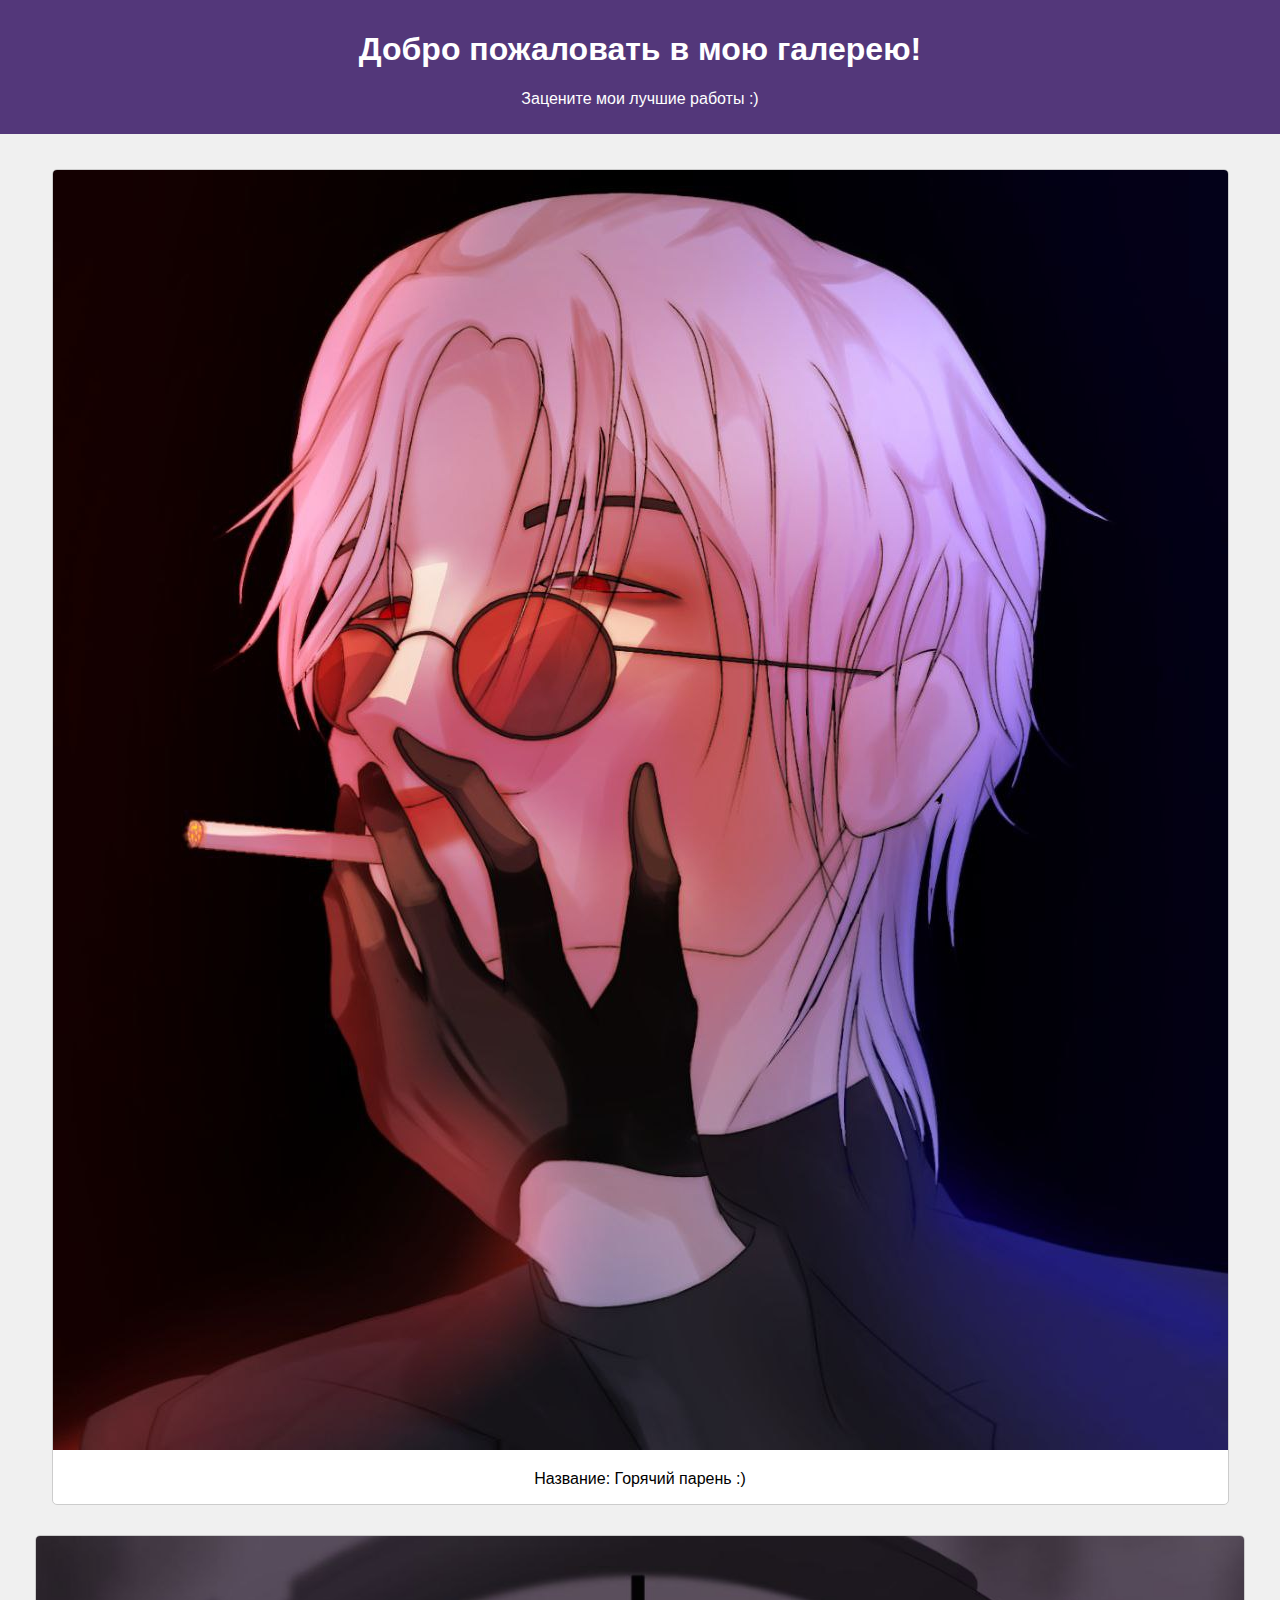
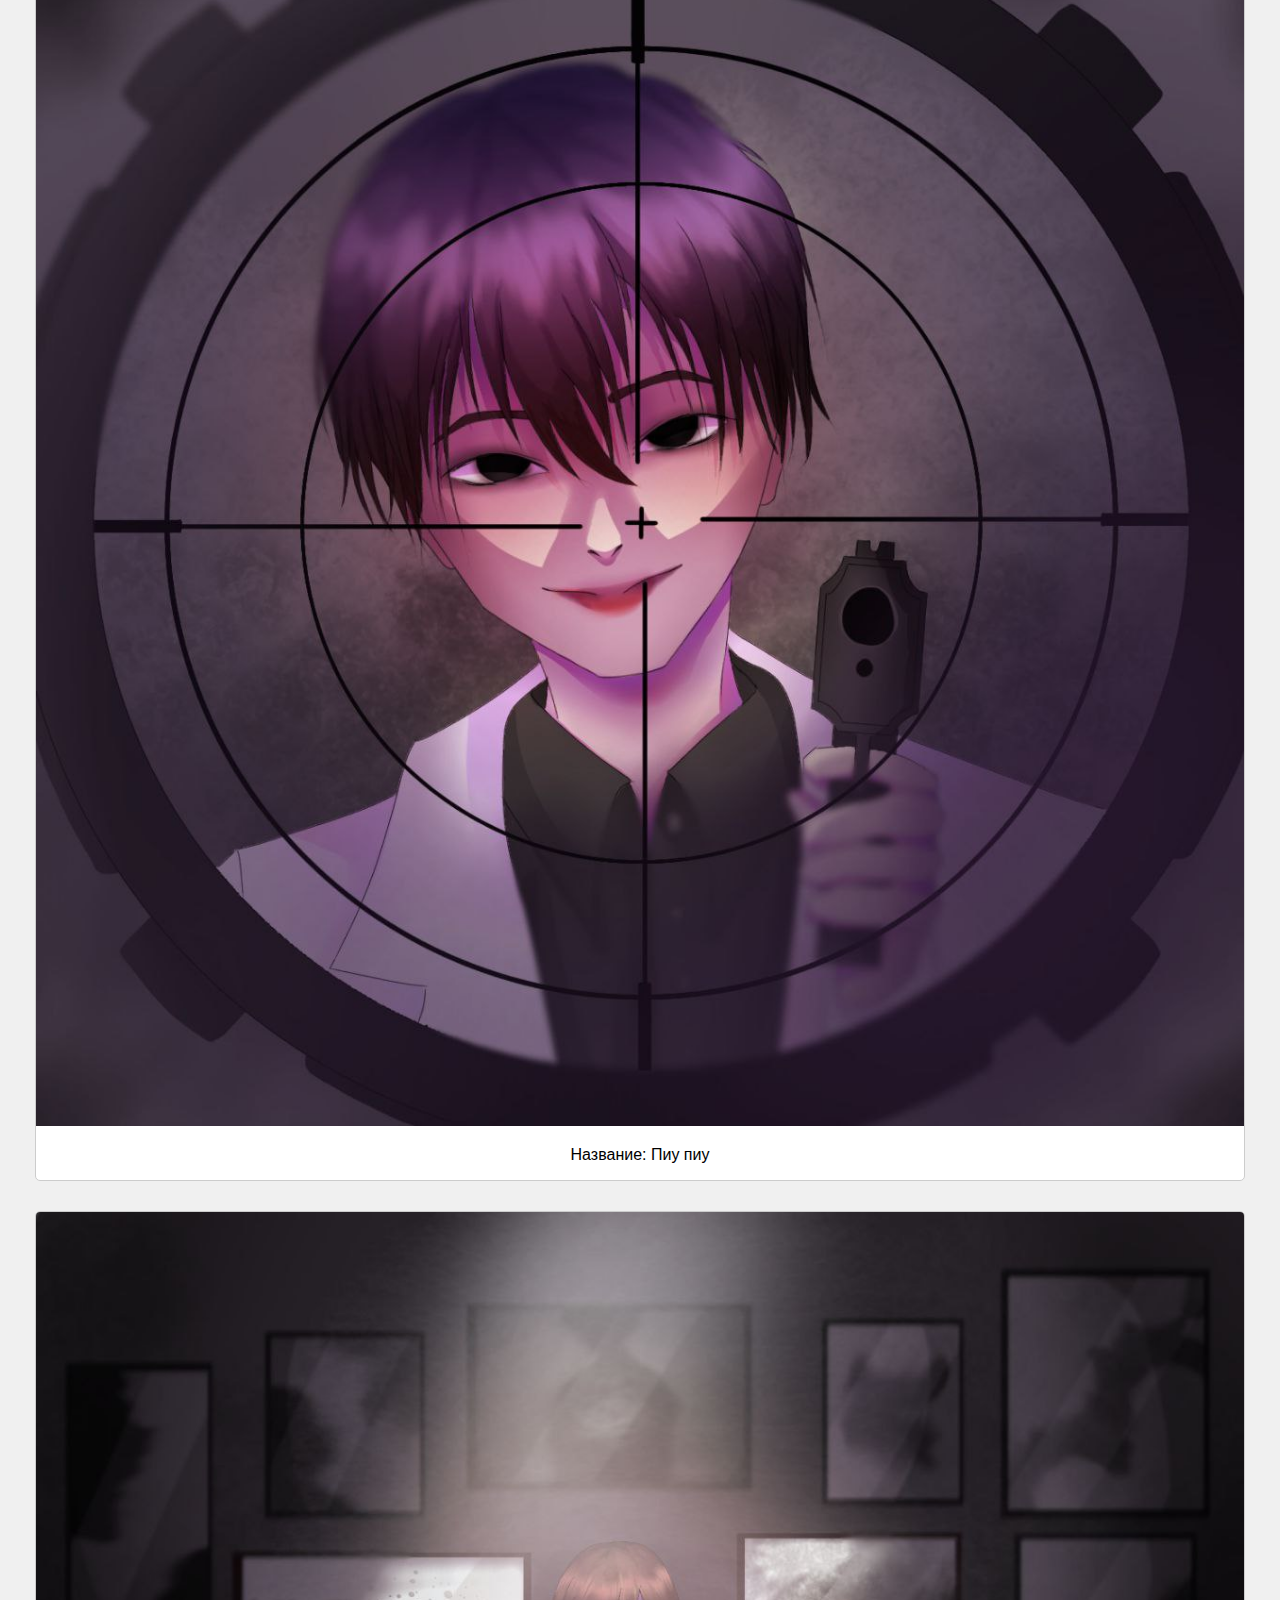
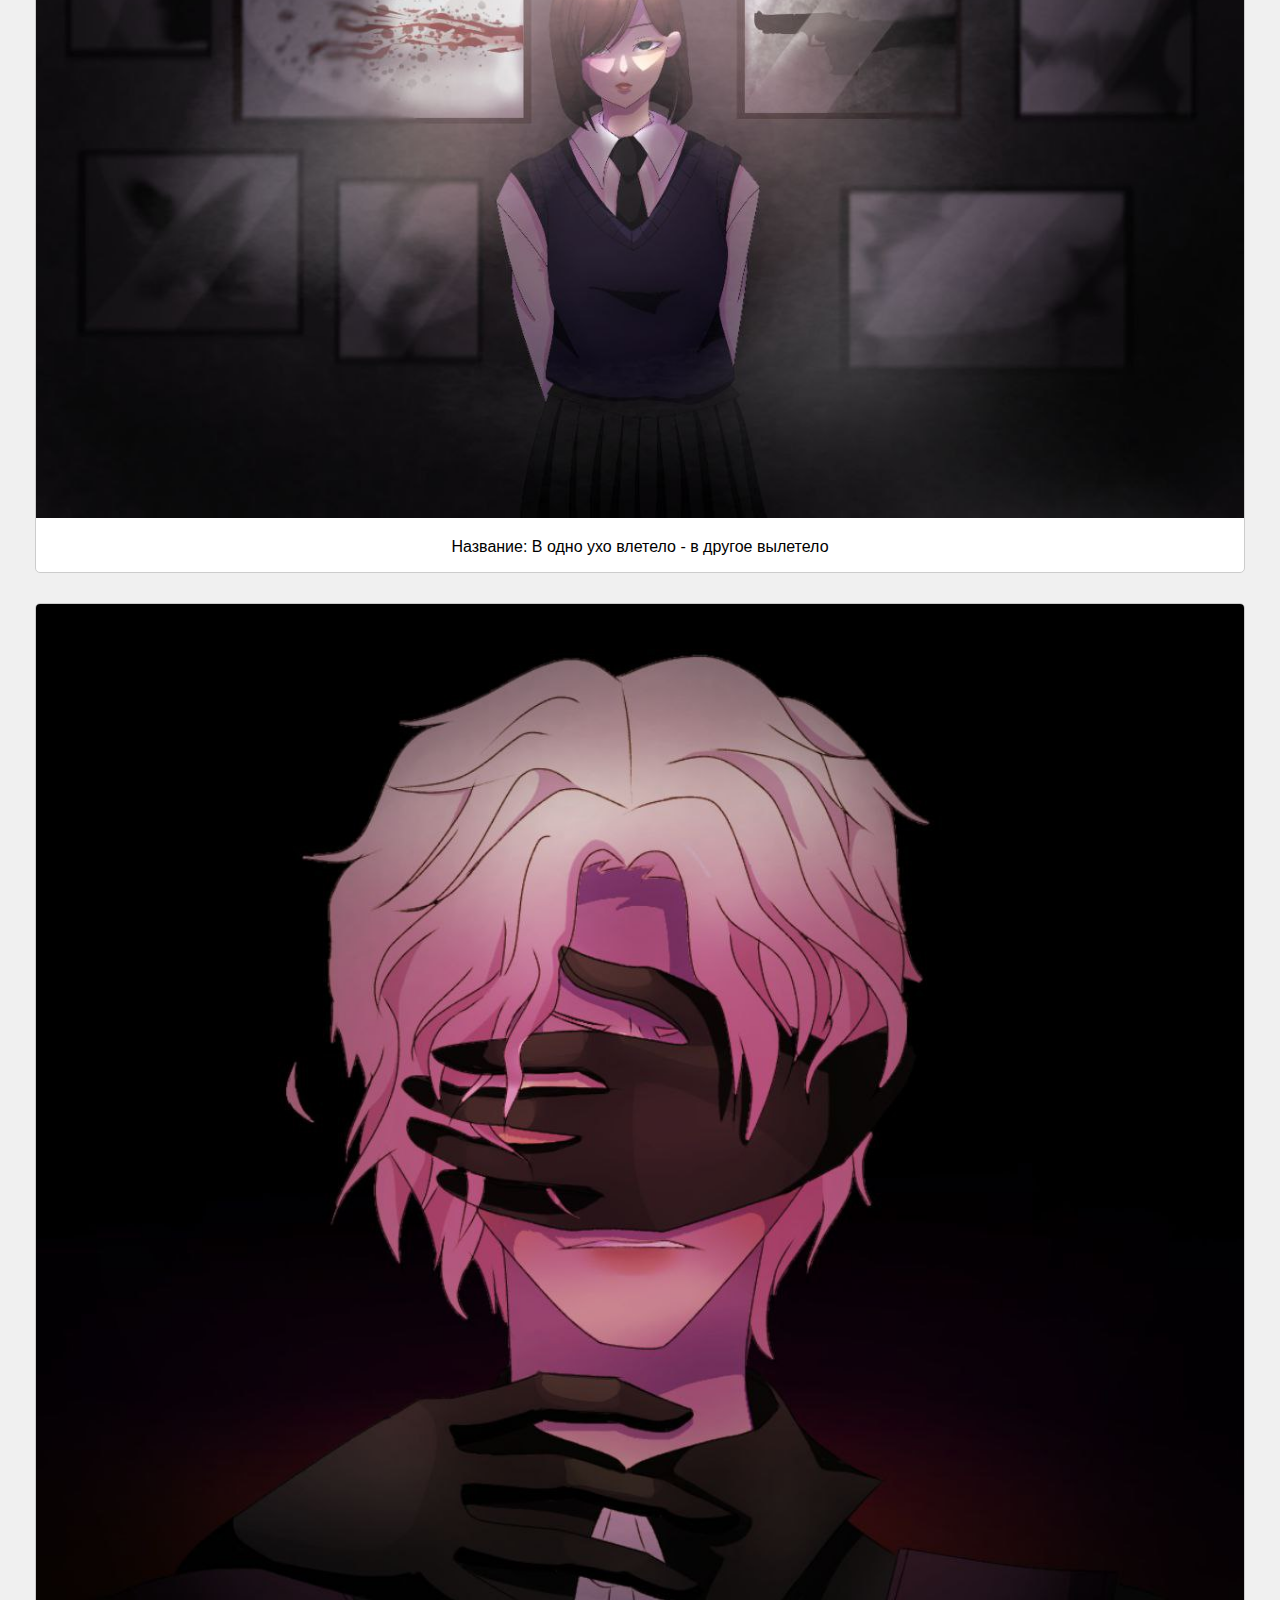
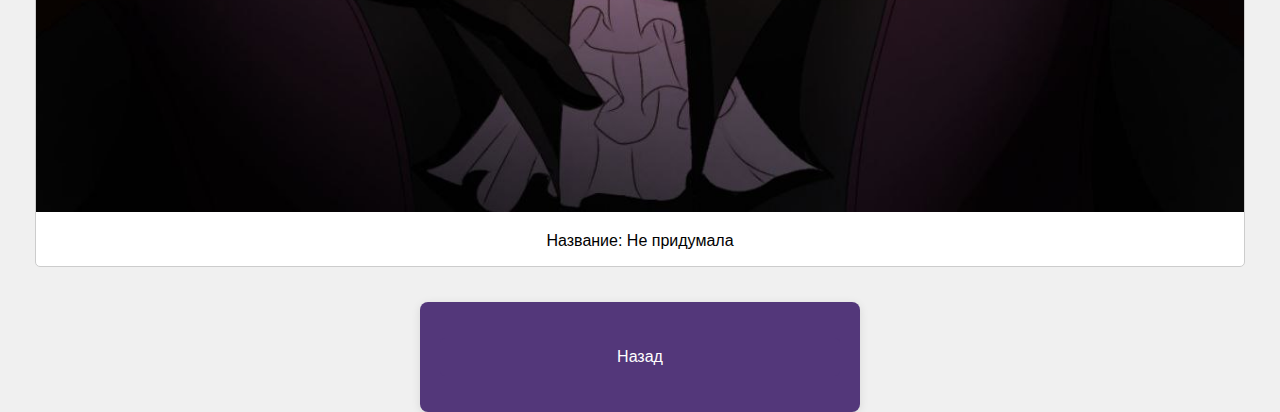
==== page1.html @ c7f2b7b2 "Update page1.html" ====
<!DOCTYPE html>
<html lang="en">
<head>
    <meta charset="UTF-8">
    <meta name="viewport" content="width=device-width, initial-scale=1.0">
    <title>Мои рисунки</title>
    <style>
        body {
            font-family: Arial, sans-serif;
            margin: 0;
            padding: 0;
            background-color: #f0f0f0;
        }
        .container {
            max-width: 400px;
            margin: auto;
            padding: 20px;
            background-color: #53377A;
            border-radius: 8px;
            box-shadow: 0 2px 10px rgba(0, 0, 0, 0.1);
        }
        header {
            background-color: #53377A;
            color: white;
            padding: 10px 0;
            text-align: center;
        }
        h1 {
            text-align: center;
            color: white;
        }
        .gallery {
            display: flex;
            flex-wrap: wrap;
            justify-content: center;
            padding: 20px;
        }
        .painting {
            text-align: center;
            margin: 15px;
            border: 1px solid #ccc;
            border-radius: 5px;
            overflow: hidden;
            background-color: white;
            transition: transform 0.2s;
        }
        .painting:hover {
            transform: scale(1.05);
        }
        .painting img {
            width: 100%;
            height: auto;
        }
        a {
            text-decoration: none;
        }
        a:hover {
            text-decoration: underline;
        }
    </style>
</head>
<body>

<header>
    <h1 style="color:white;">Добро пожаловать в мою галерею!</h1>
    <p>Зацените мои лучшие работы :)</p>
</header>

<section class="gallery">
    <div class="painting">
        <img src="1.jpg" alt="Painting 1">
        <p>Название: Горячий парень :)</p>
    </div>
    <div class="painting">
        <img src="2.jpg" alt="Painting 2">
        <p>Название: Пиу пиу</p>
    </div>
    <div class="painting">
        <img src="3.jpg" alt="Painting 3">
        <p>Название: В одно ухо влетело - в другое вылетело</p>
    </div>
    <div class="painting">
        <img src="4.jpg" alt="Painting 4">
        <p>Название: Не придумала</p>
    </div>
    <!-- Add more paintings as needed -->
</section>

    <div class="container">
        <style>

        h1 {
            text-align: center;
            color: #336699;
        }

        ul {
            list-style-type: none;
            padding: 0;
        }

        li {
            margin: 10px 0;
        }

        a {
            text-decoration: none;
            color: #ffffff;
            background-color:  #53377A;
            padding: 10px 15px;
            border-radius: 5px;
            display: block;
            text-align: center;
            transition: background-color 0.3s ease;
        }

        a:hover {
            background-color: #53377A;
        }
            </style>
        <ul>
            <li><a href="index.html">Назад</a></li>
        </ul>
    </div>

</body>
</html>
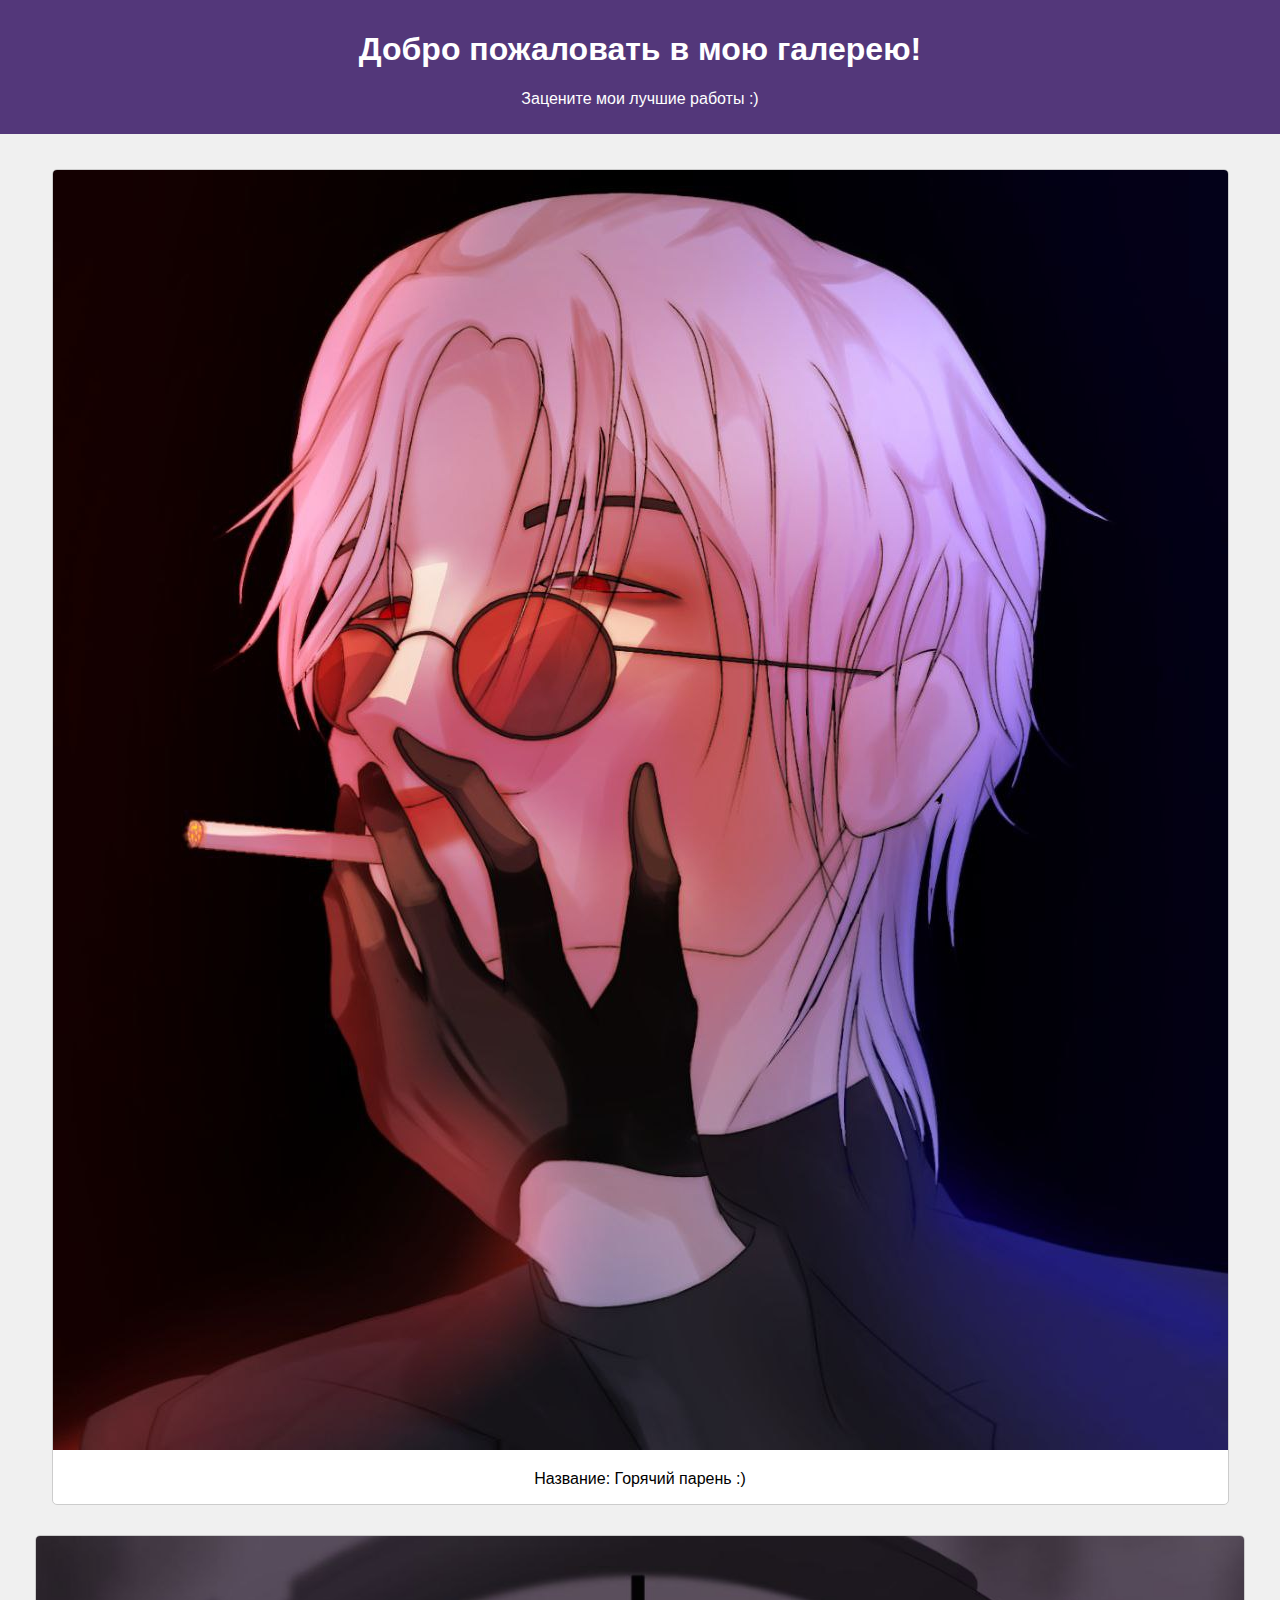
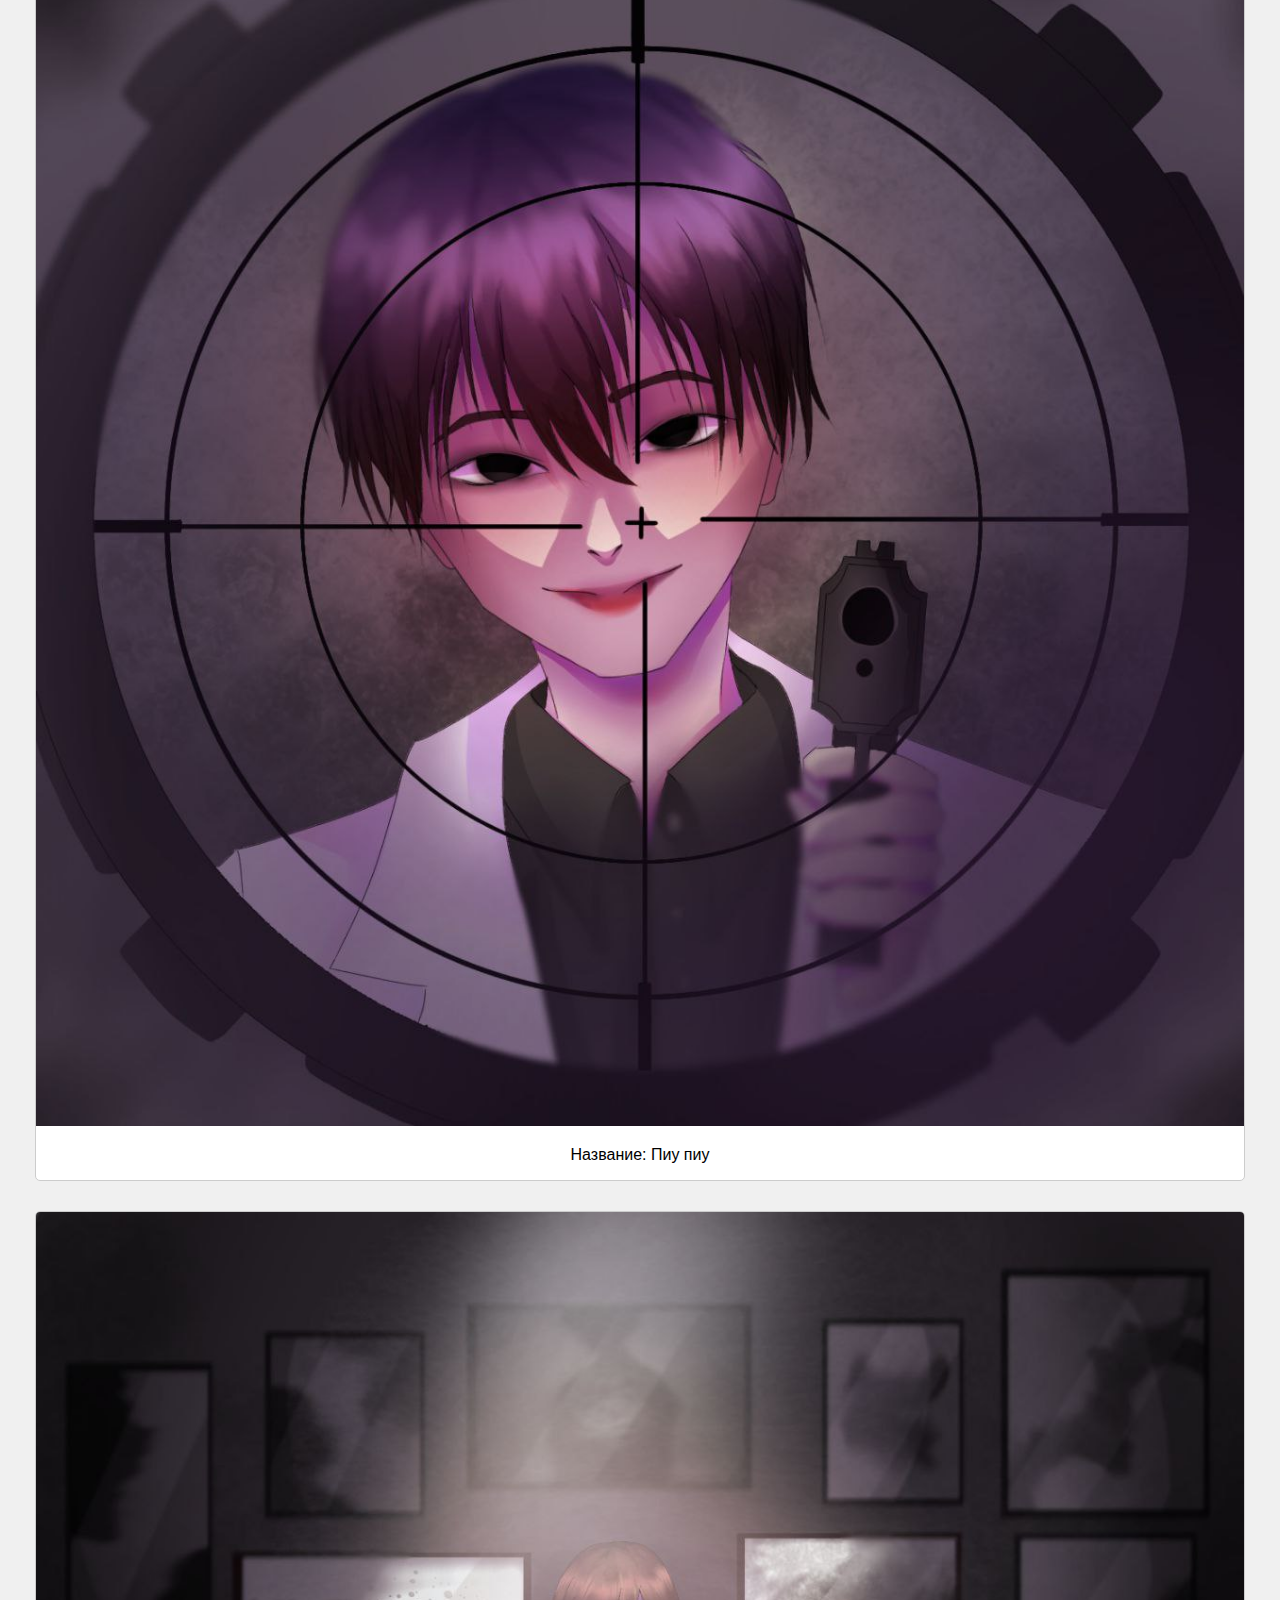
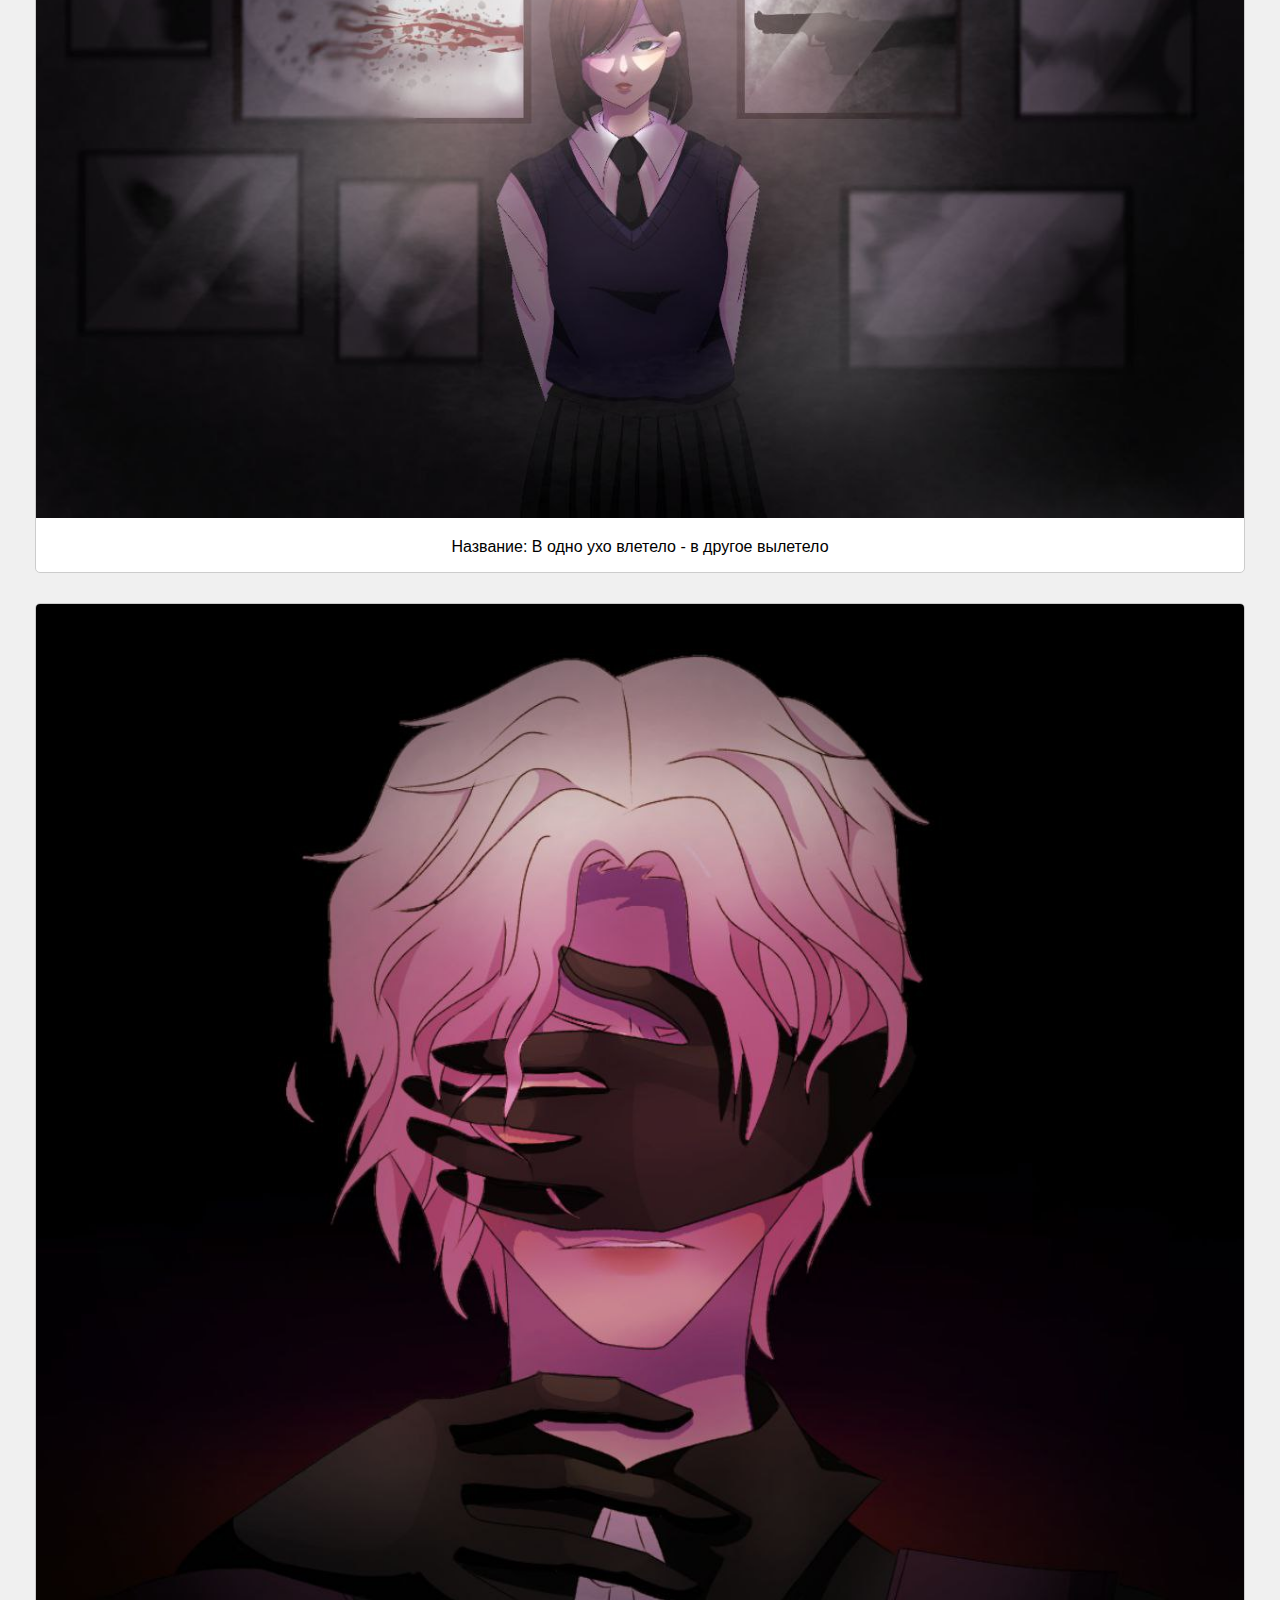
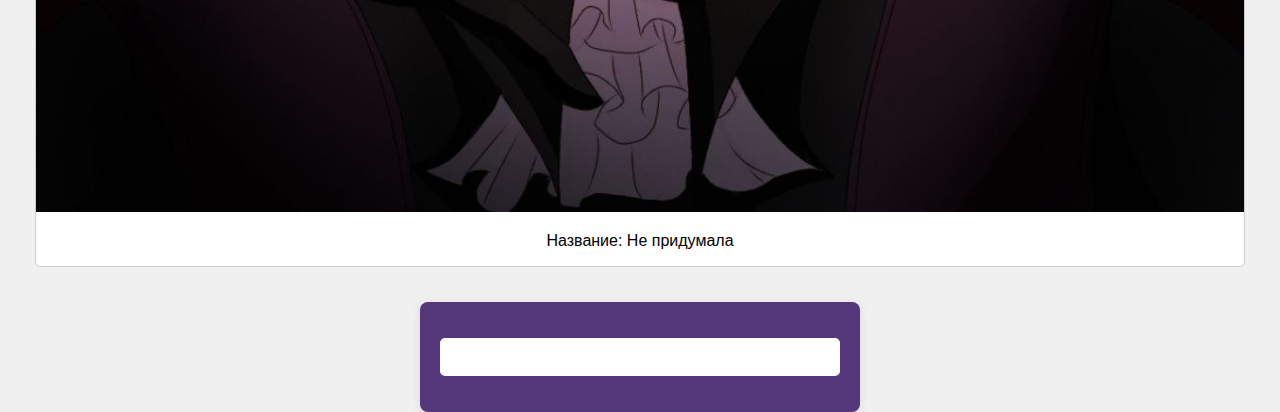
==== commit 2b3ead6e: "Update page1.html" ====
--- a/page1.html
+++ b/page1.html
@@ -89,11 +89,6 @@
     <div class="container">
         <style>
 
-        h1 {
-            text-align: center;
-            color: #336699;
-        }
-
         ul {
             list-style-type: none;
             padding: 0;
@@ -106,7 +101,7 @@
         a {
             text-decoration: none;
             color: #ffffff;
-            background-color:  #53377A;
+            background-color: #ffffff;
             padding: 10px 15px;
             border-radius: 5px;
             display: block;
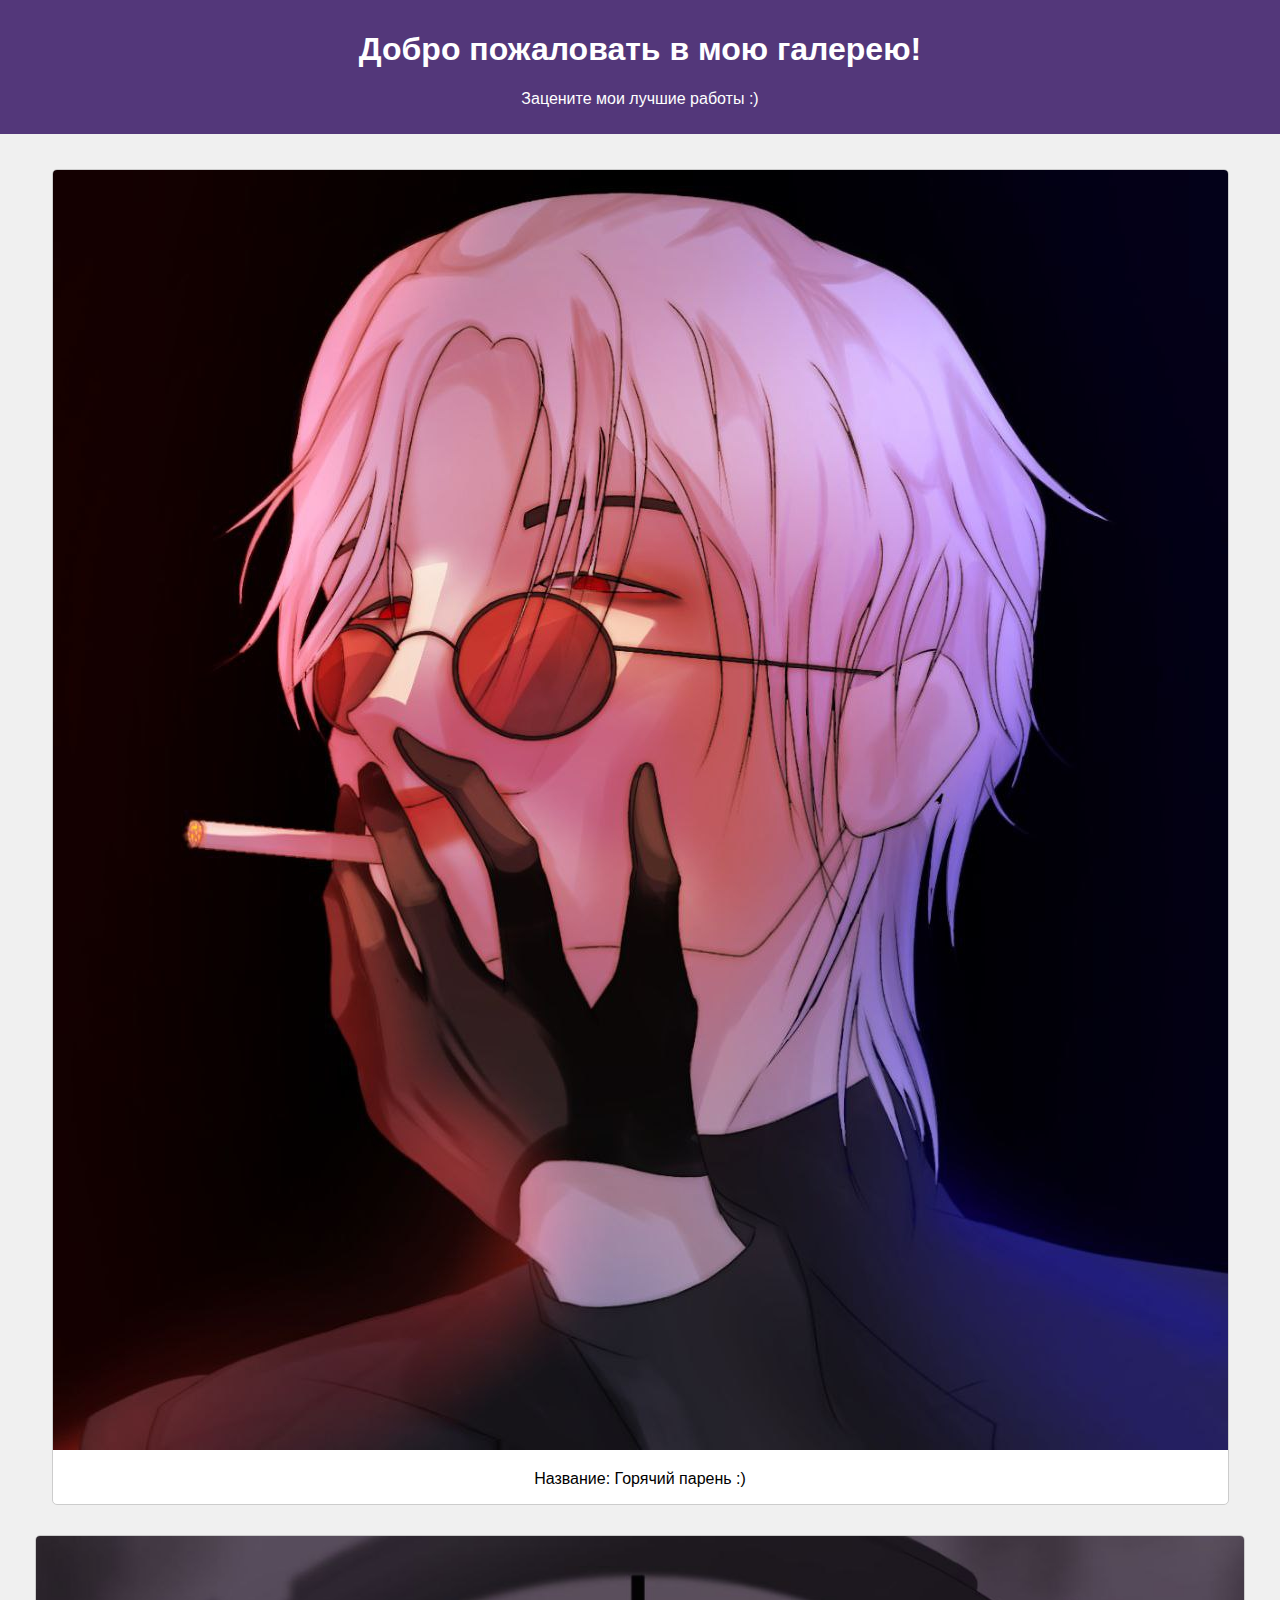
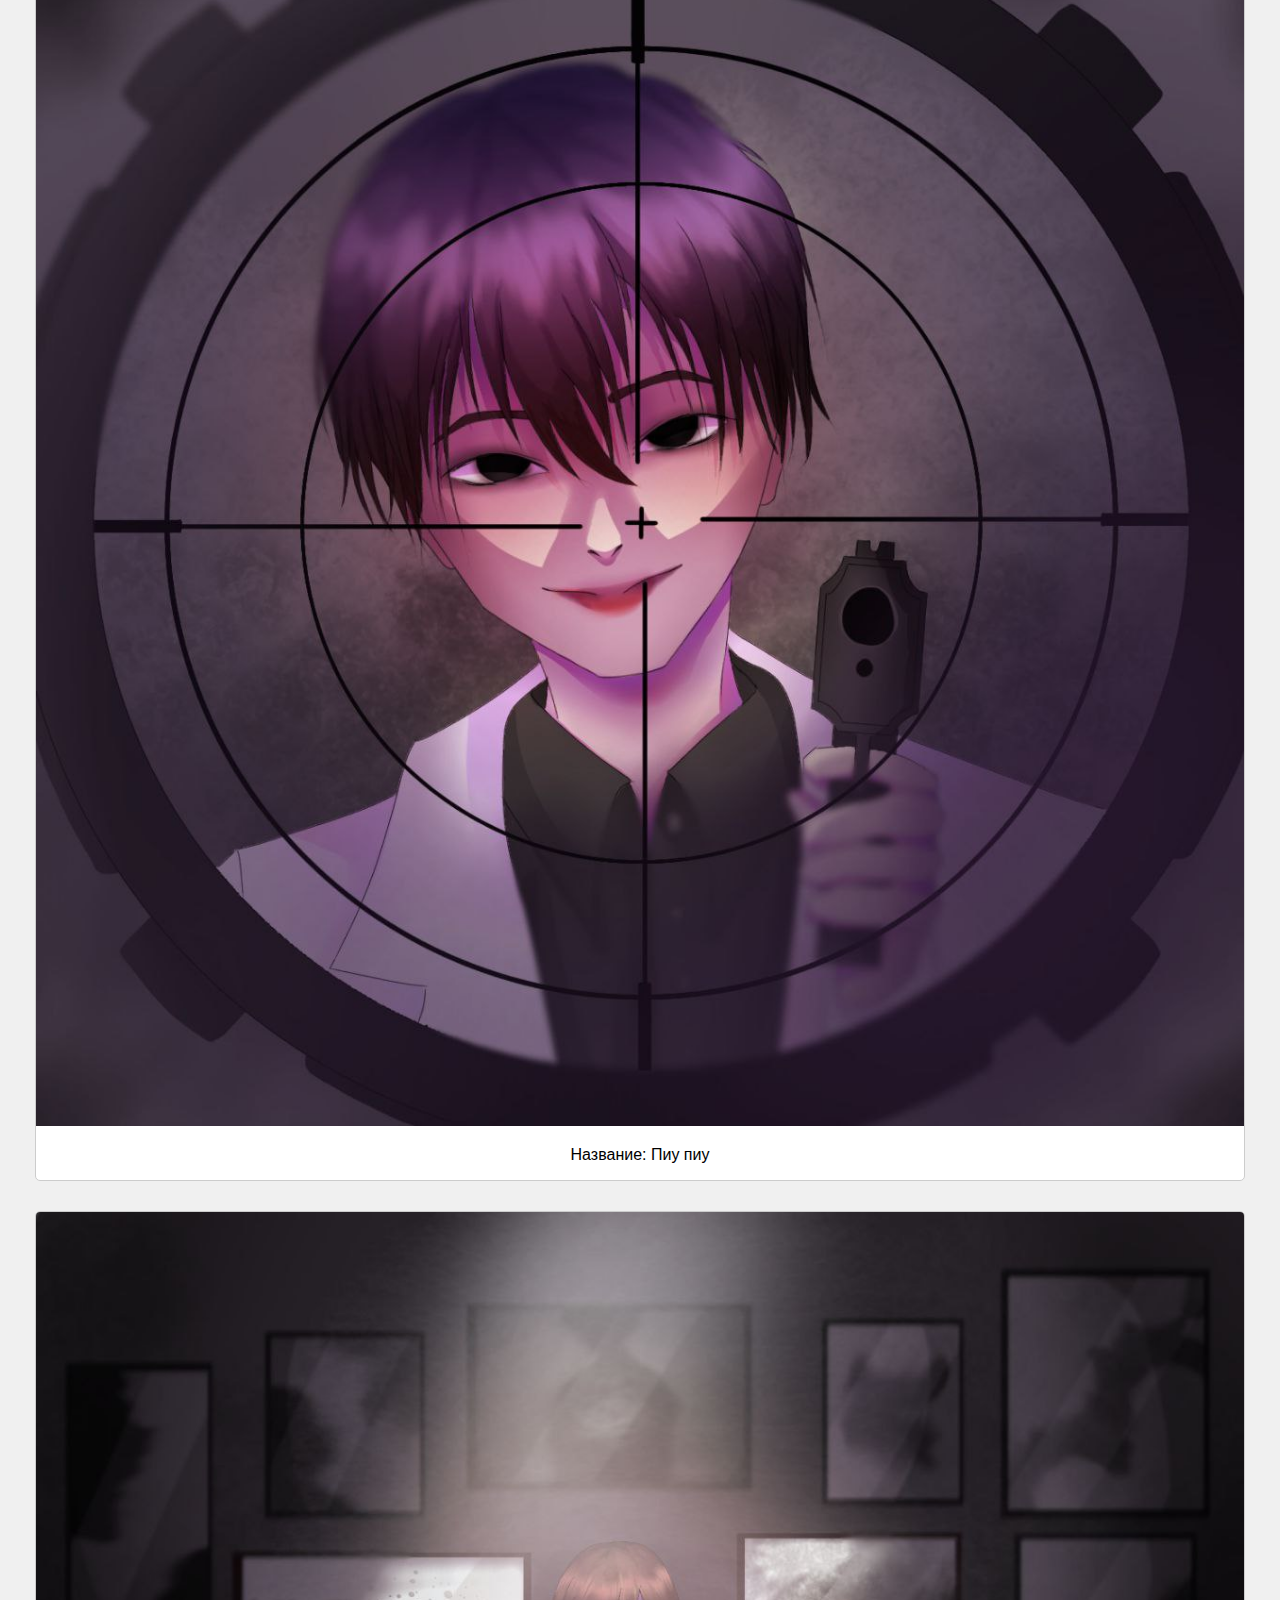
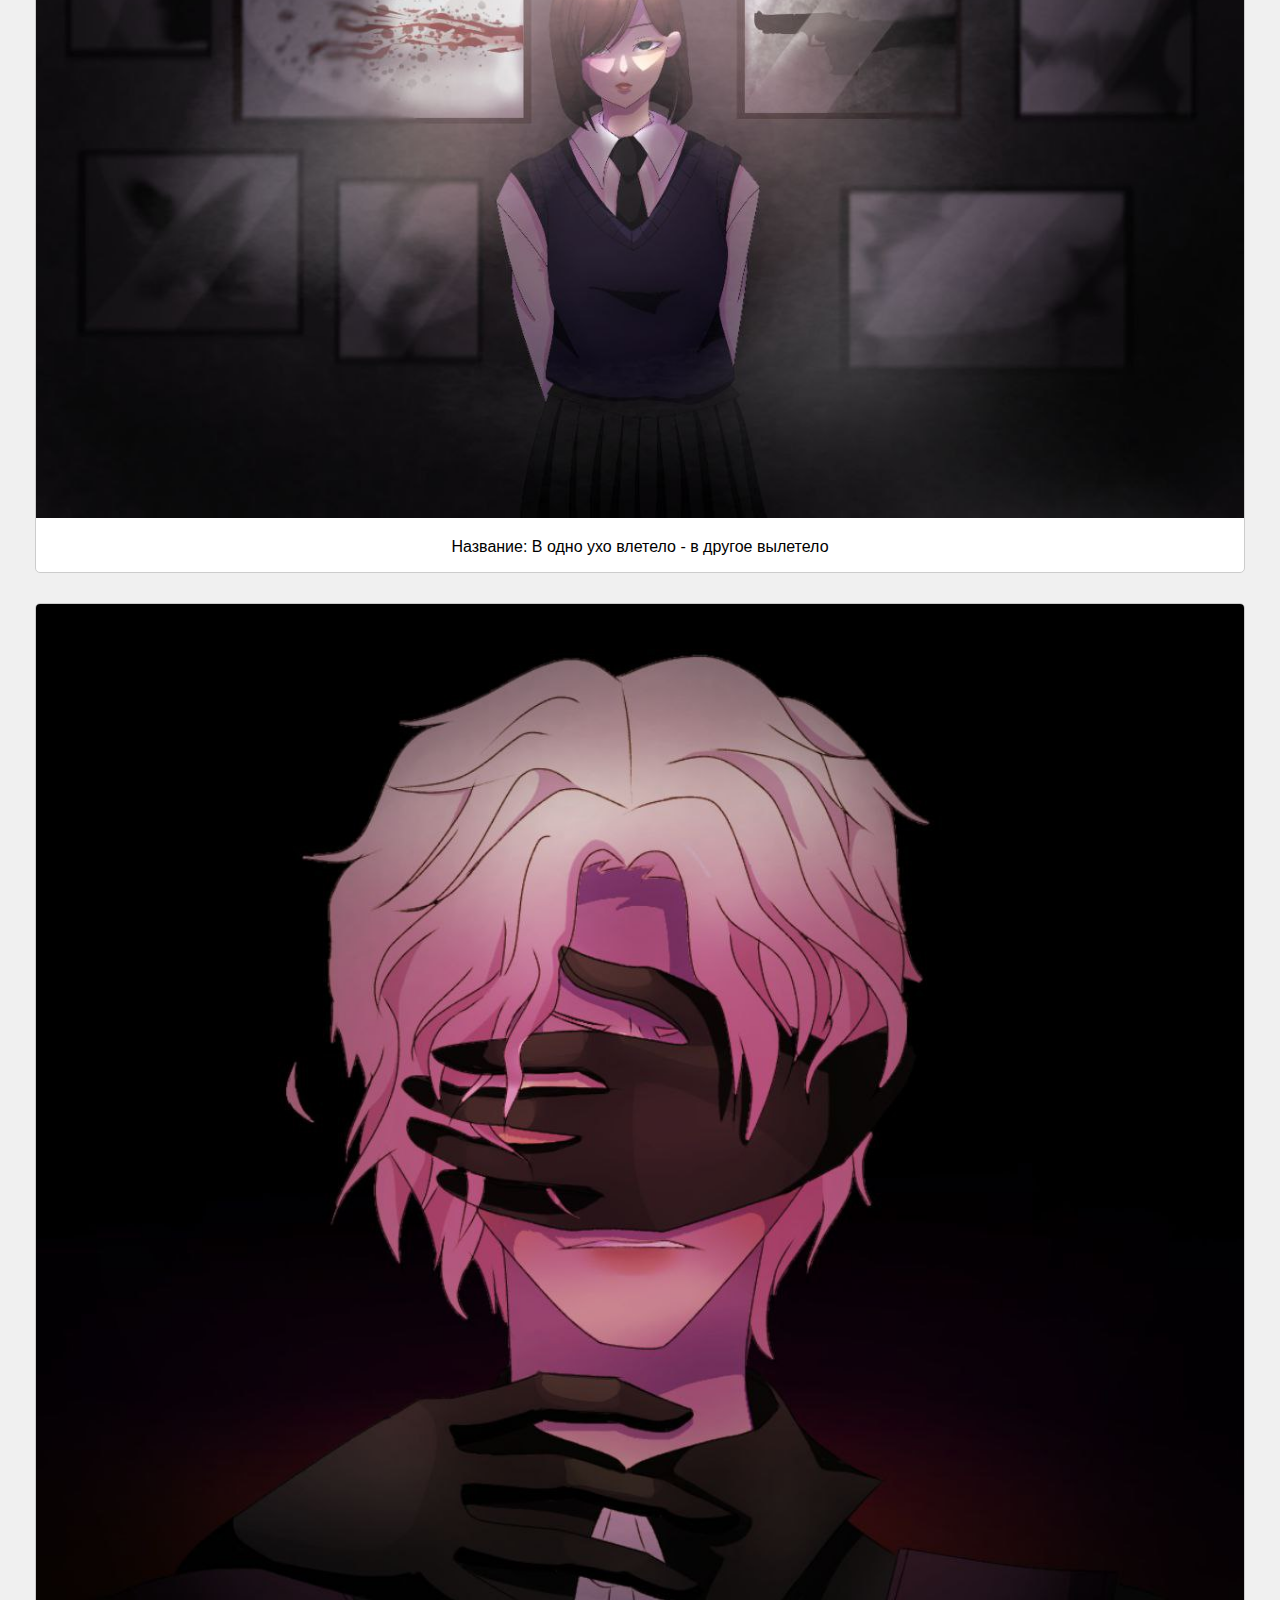
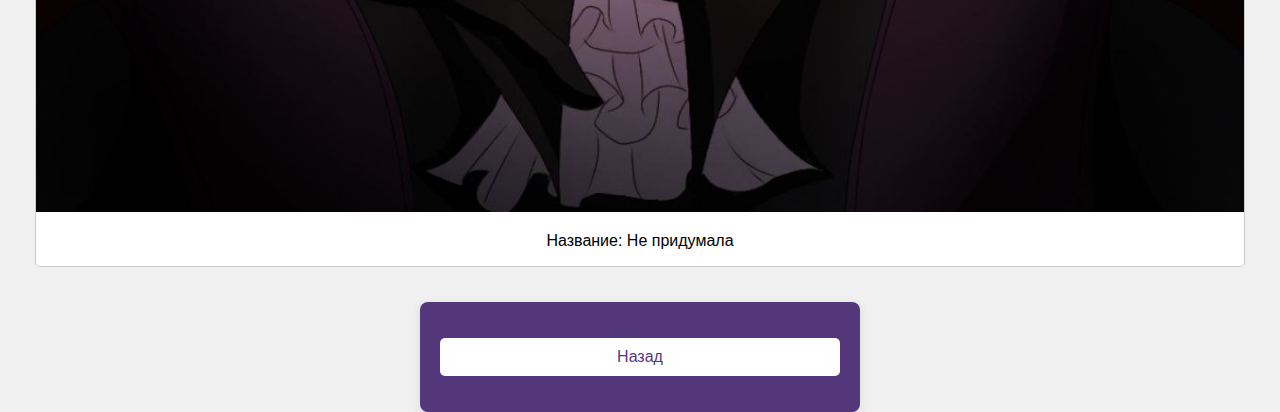
==== commit 5fd02be9: "Update page1.html" ====
--- a/page1.html
+++ b/page1.html
@@ -100,7 +100,7 @@
 
         a {
             text-decoration: none;
-            color: #ffffff;
+            color: #53377A;
             background-color: #ffffff;
             padding: 10px 15px;
             border-radius: 5px;
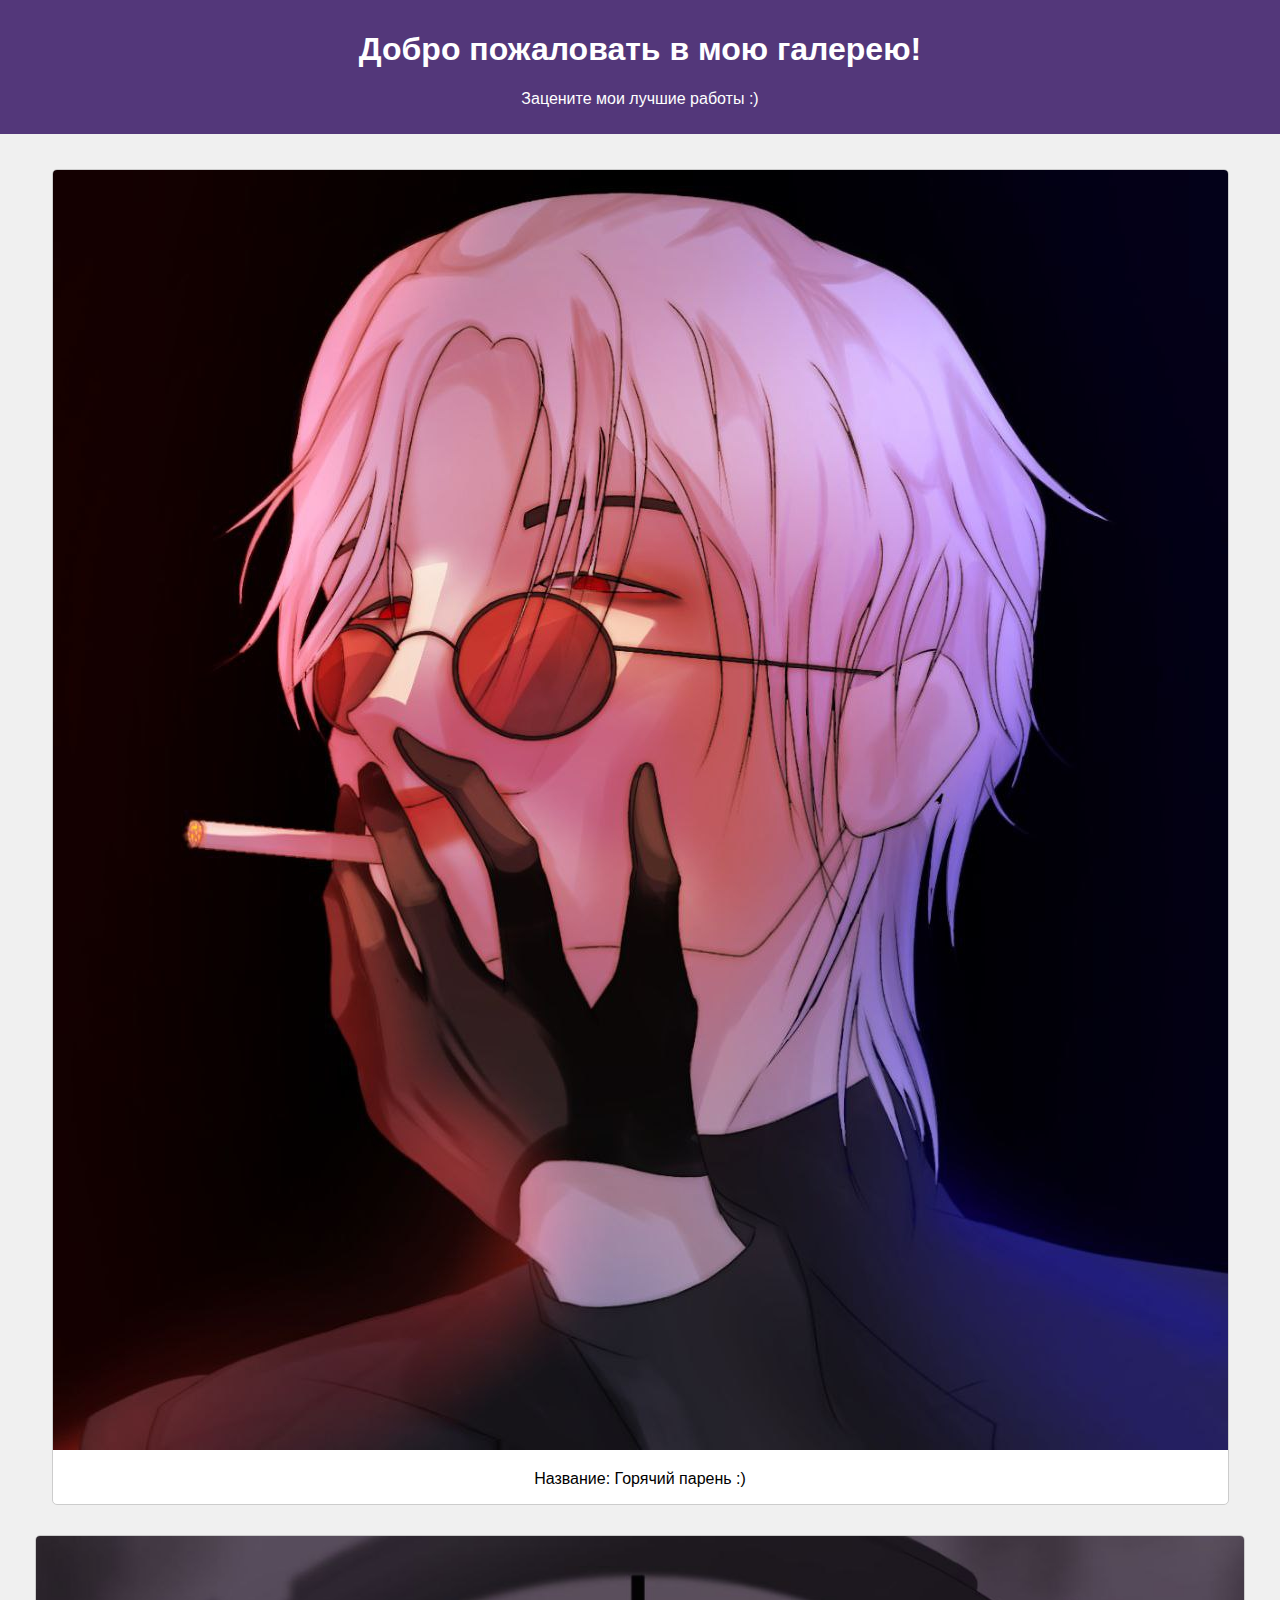
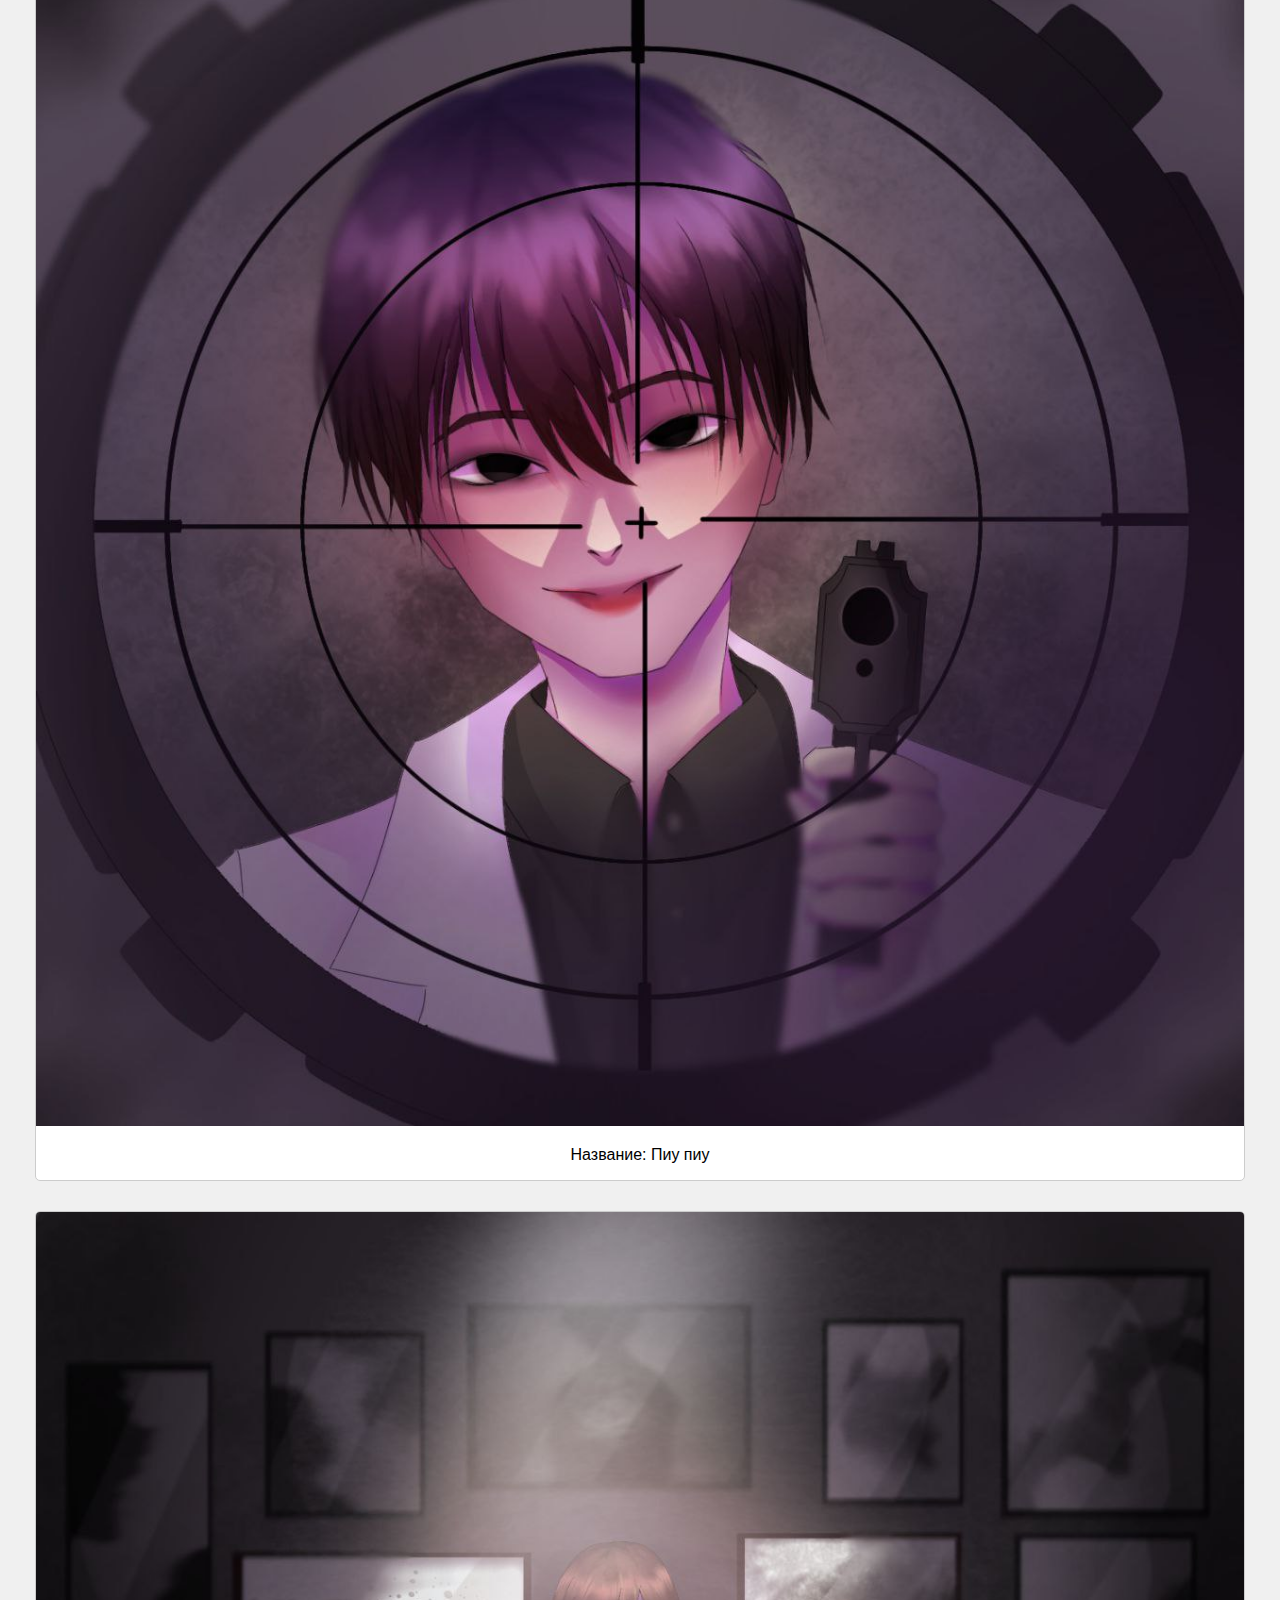
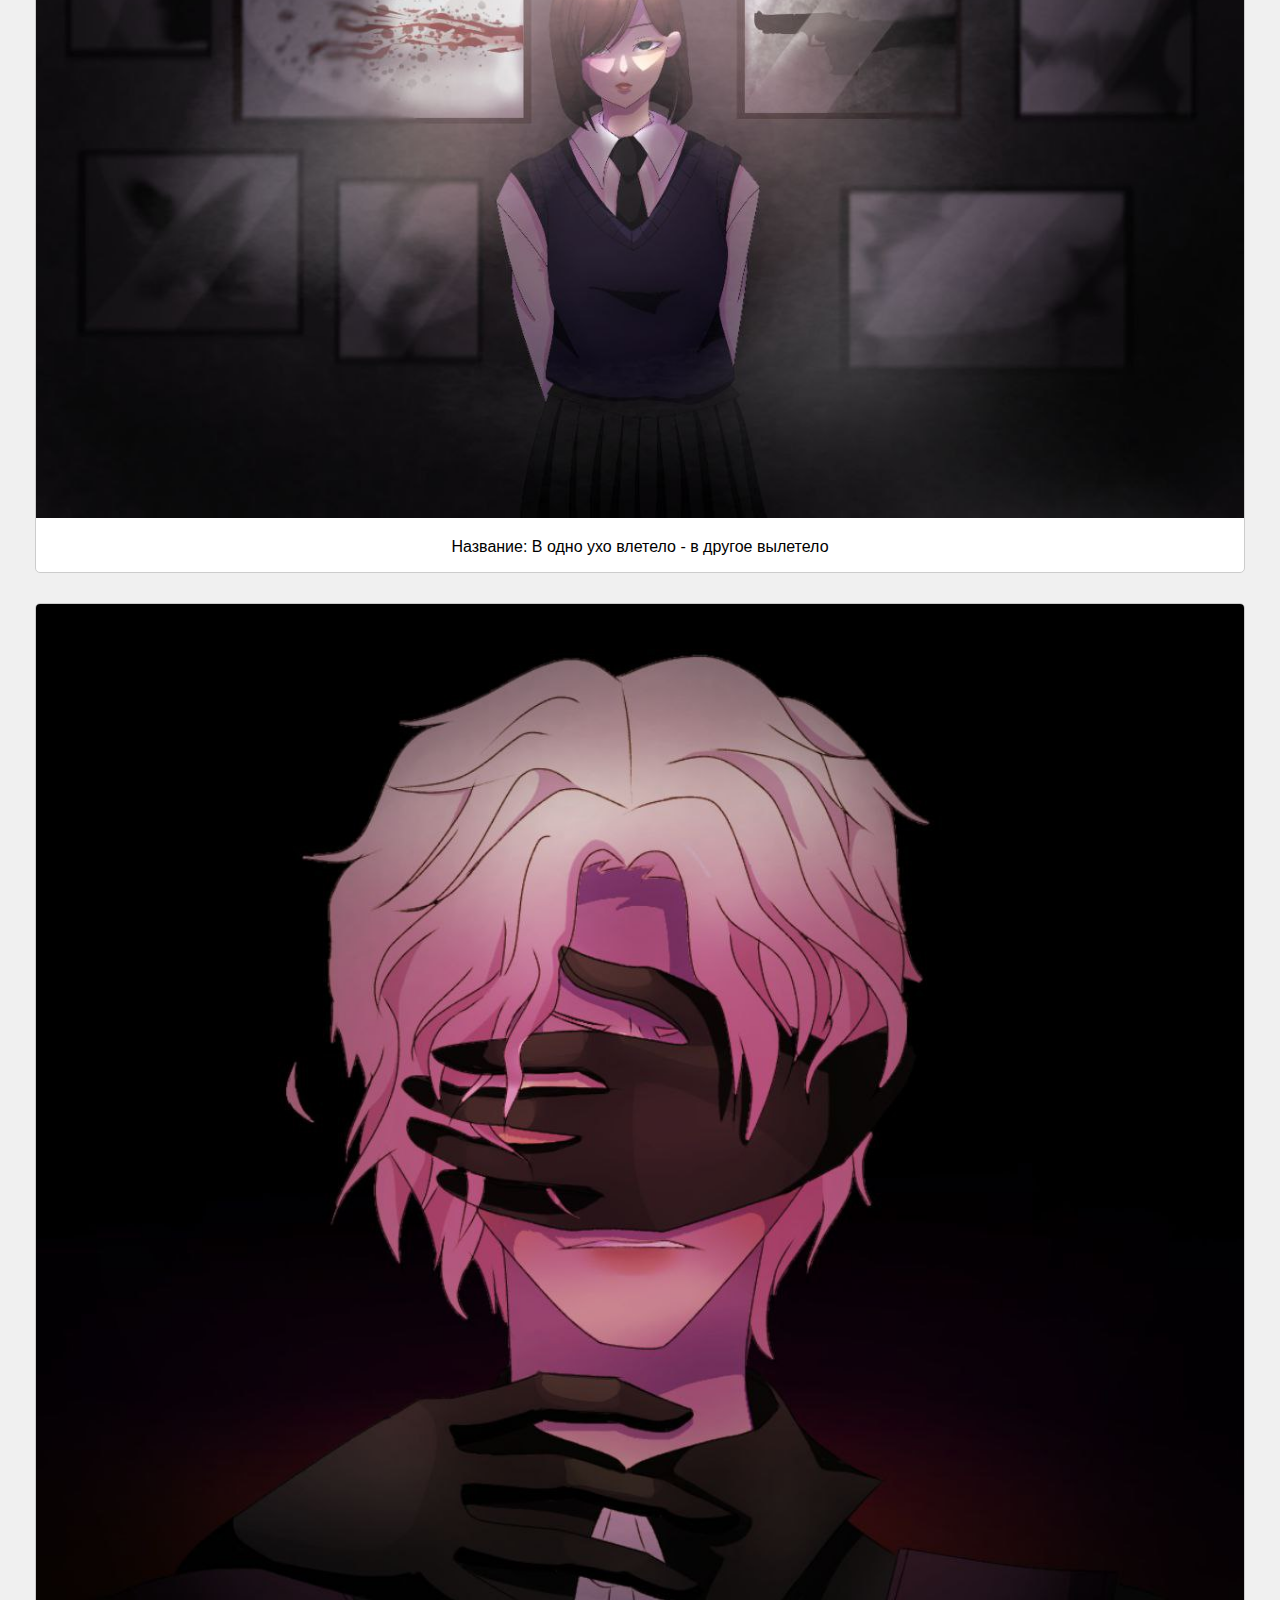
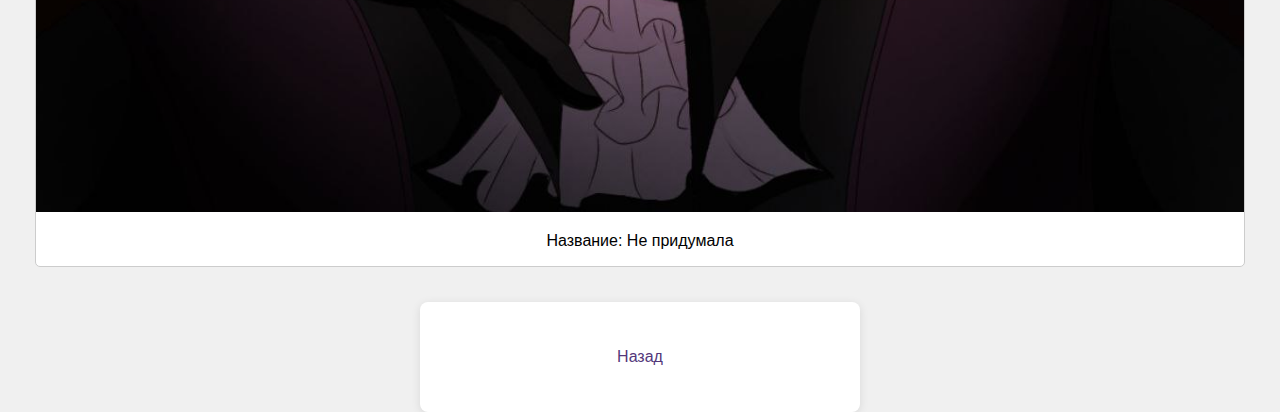
==== commit b06f5bc8: "Update page1.html" ====
--- a/page1.html
+++ b/page1.html
@@ -15,7 +15,7 @@
             max-width: 400px;
             margin: auto;
             padding: 20px;
-            background-color: #53377A;
+            background-color: #ffffff;
             border-radius: 8px;
             box-shadow: 0 2px 10px rgba(0, 0, 0, 0.1);
         }
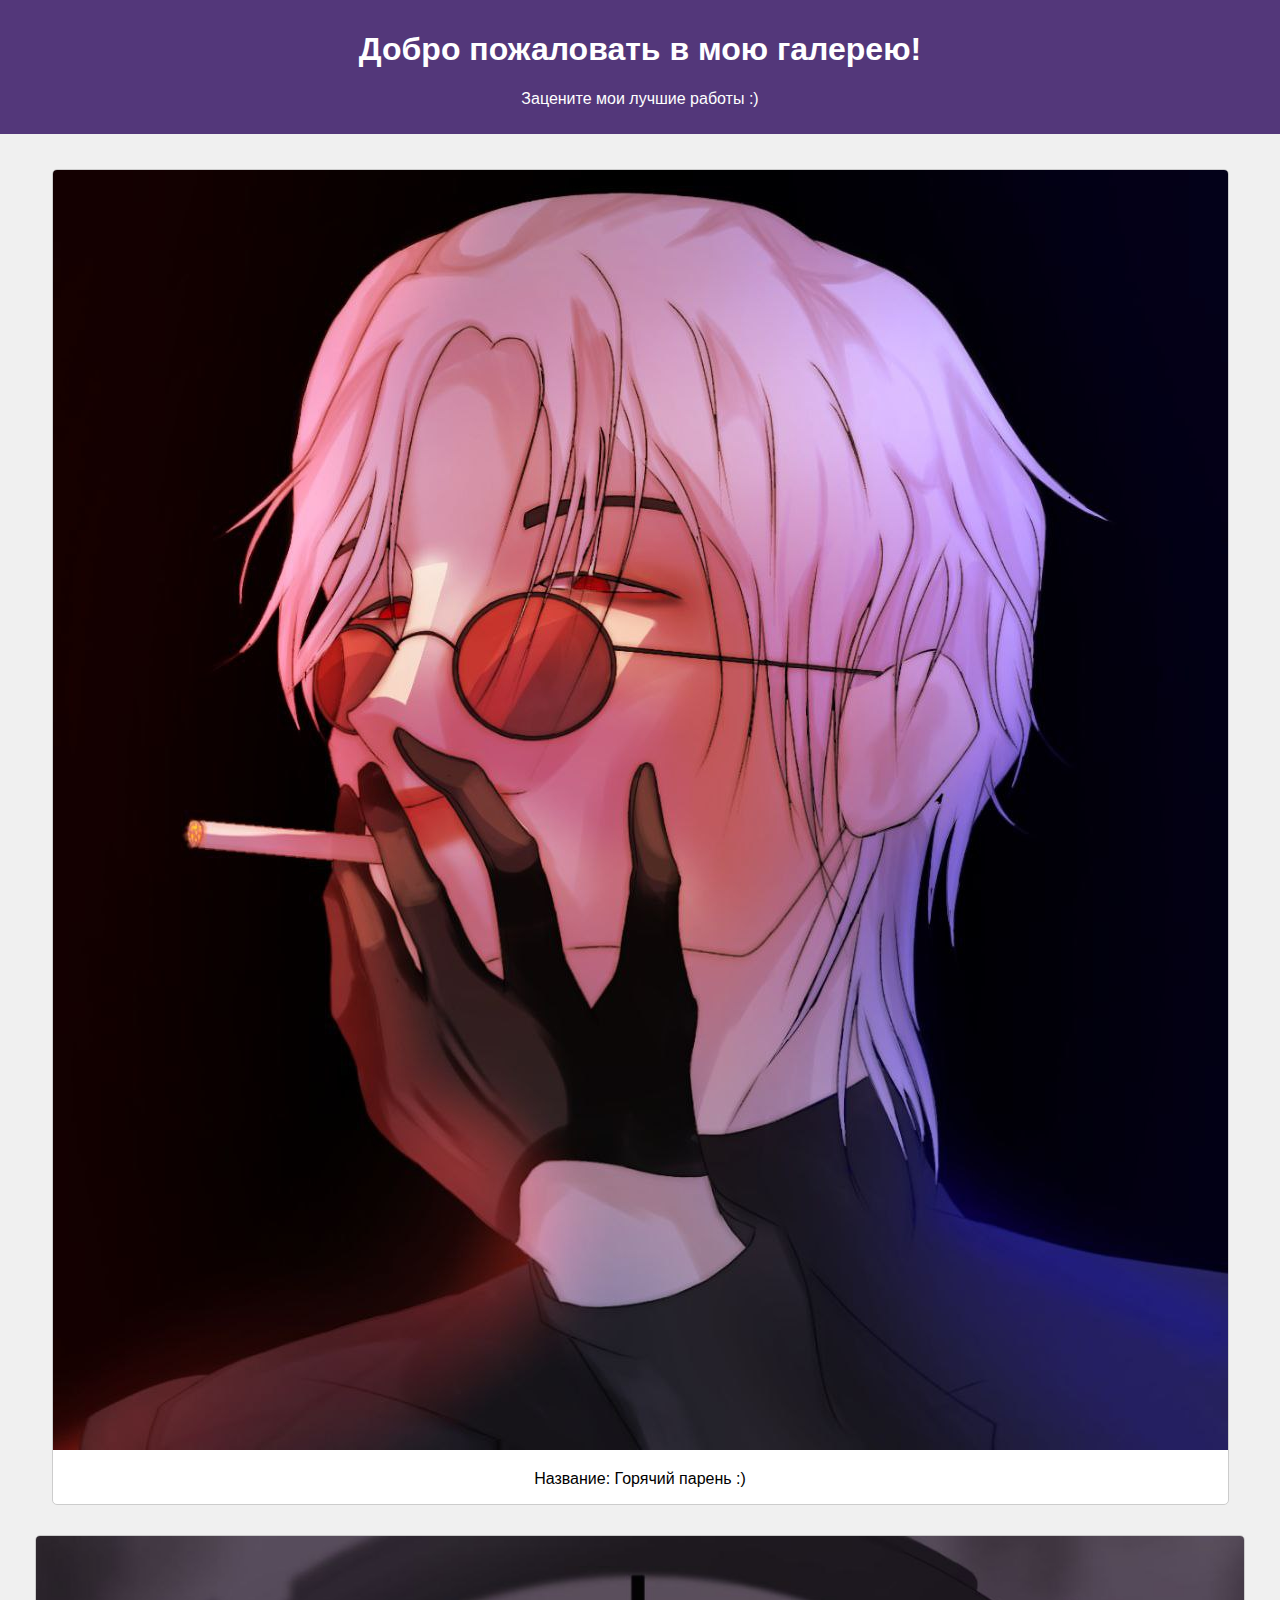
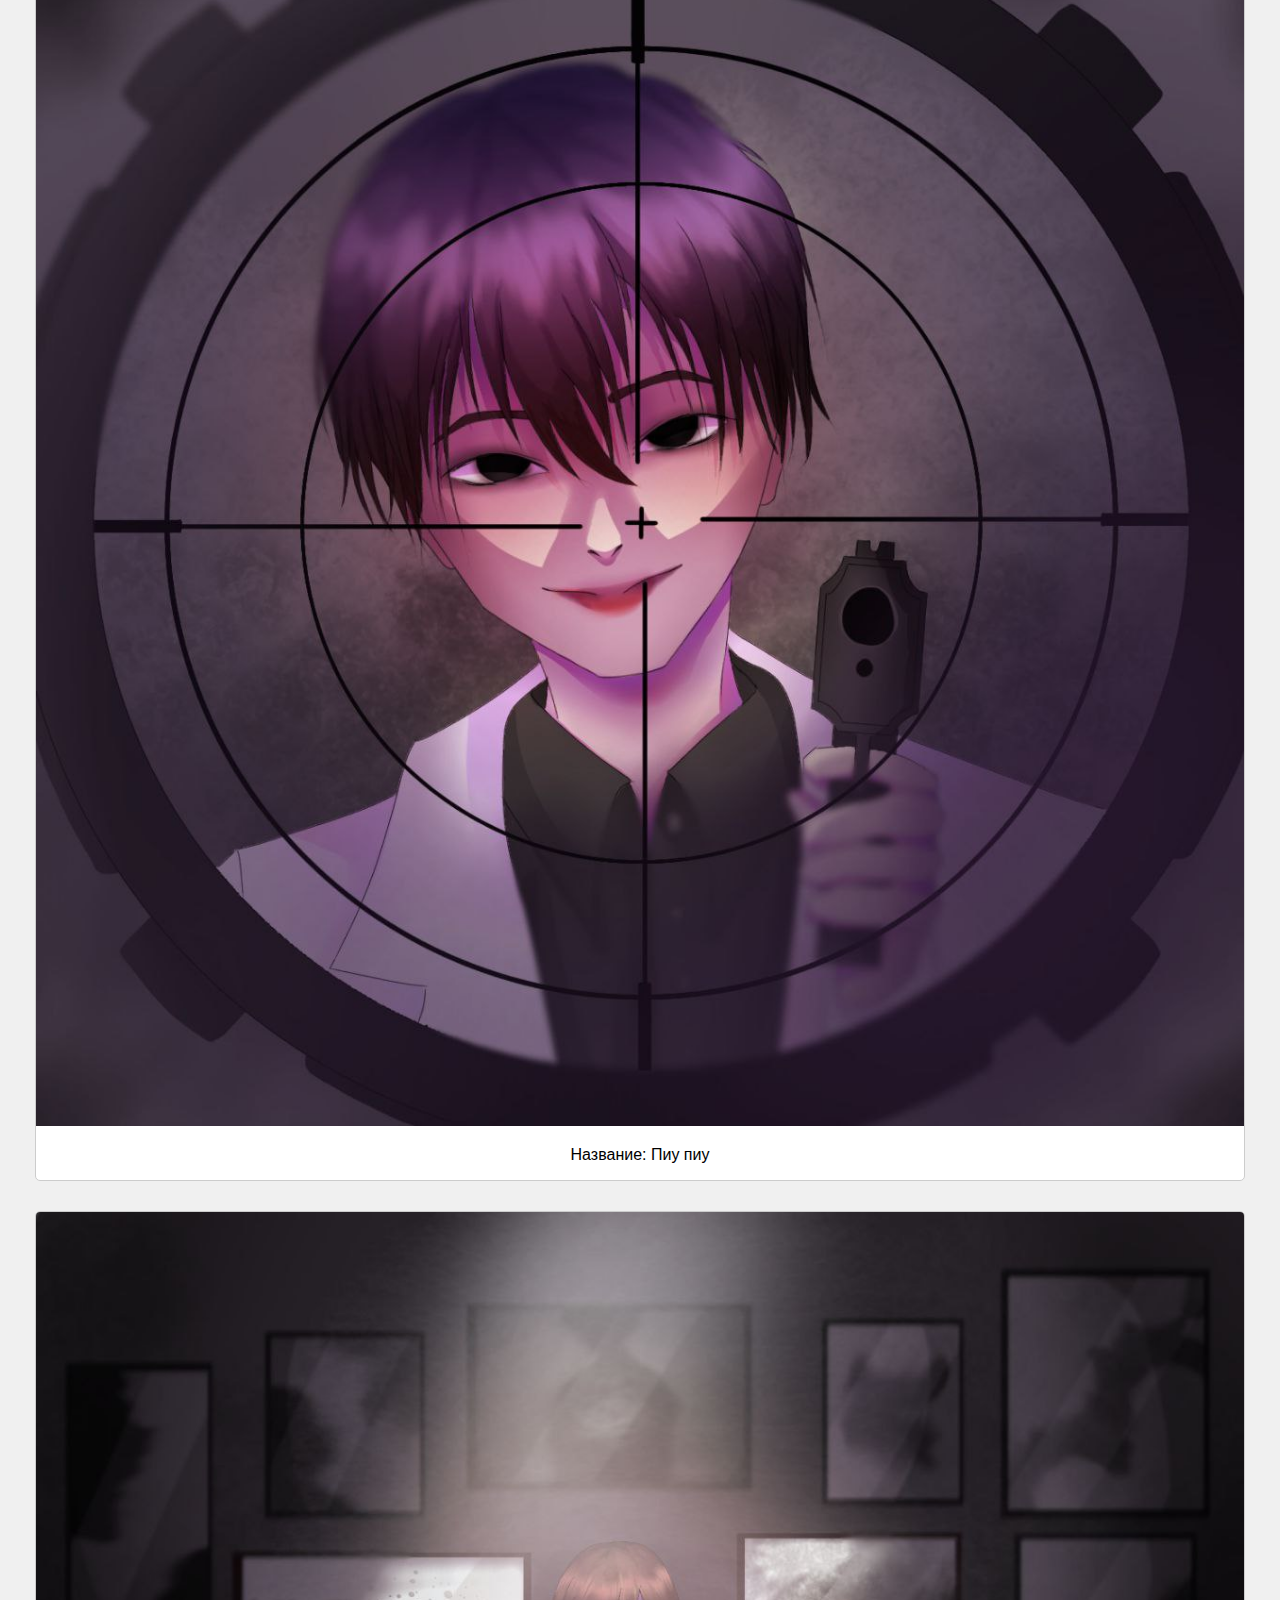
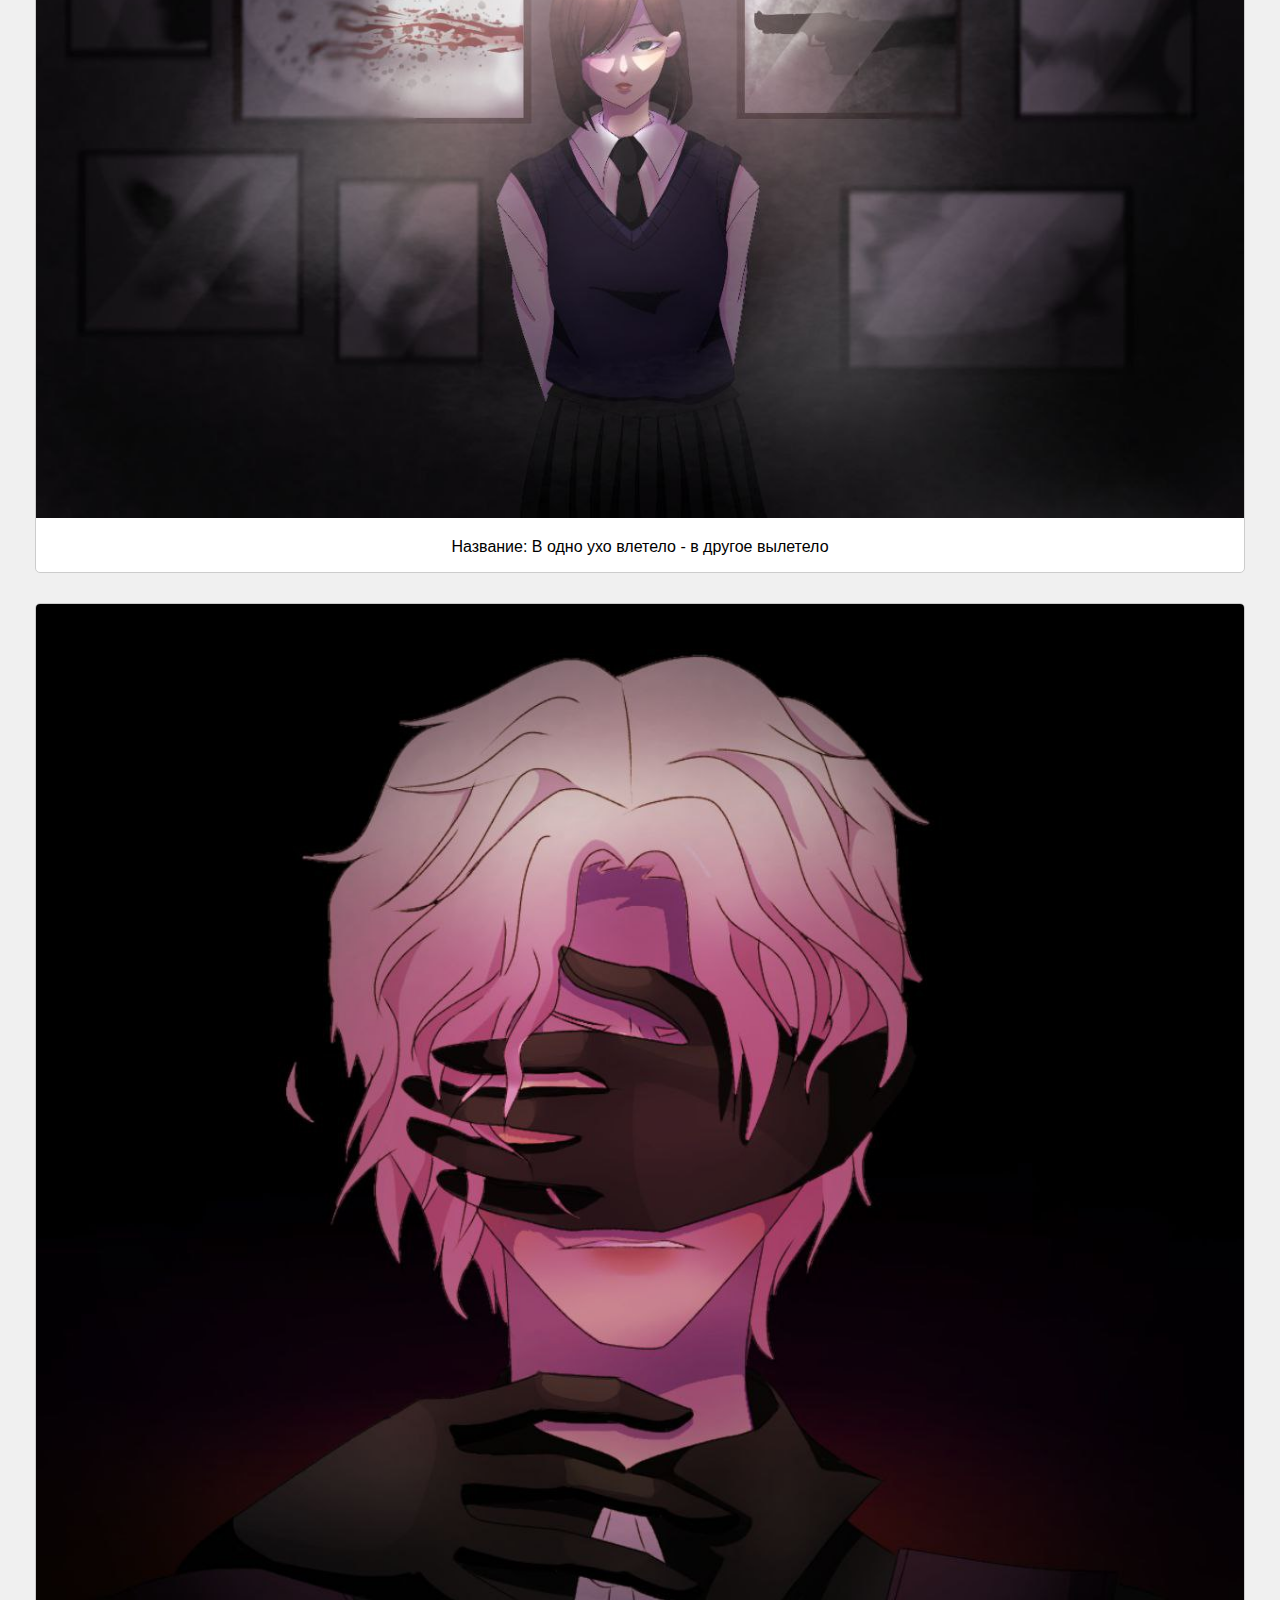
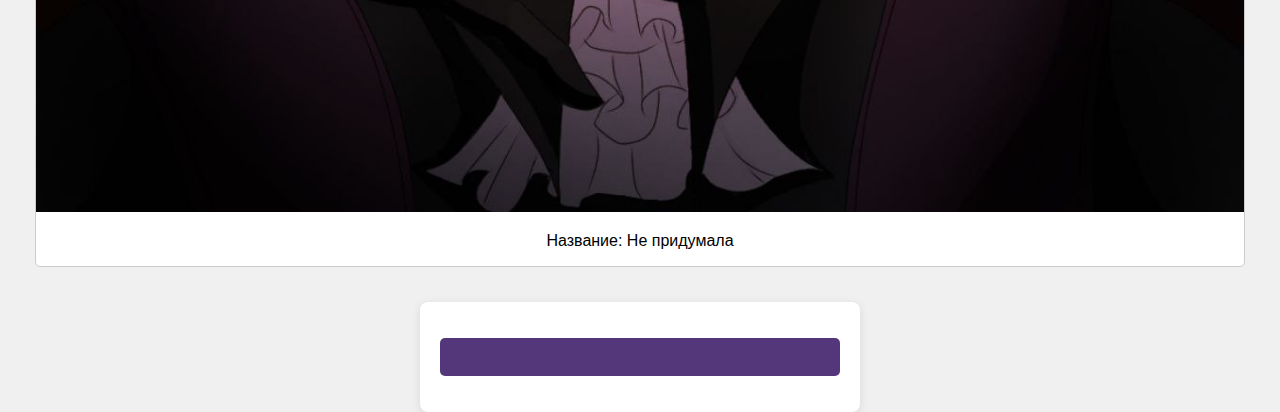
==== commit 4570df11: "Update page1.html" ====
--- a/page1.html
+++ b/page1.html
@@ -101,7 +101,7 @@
         a {
             text-decoration: none;
             color: #53377A;
-            background-color: #ffffff;
+            background-color: #53377A;
             padding: 10px 15px;
             border-radius: 5px;
             display: block;
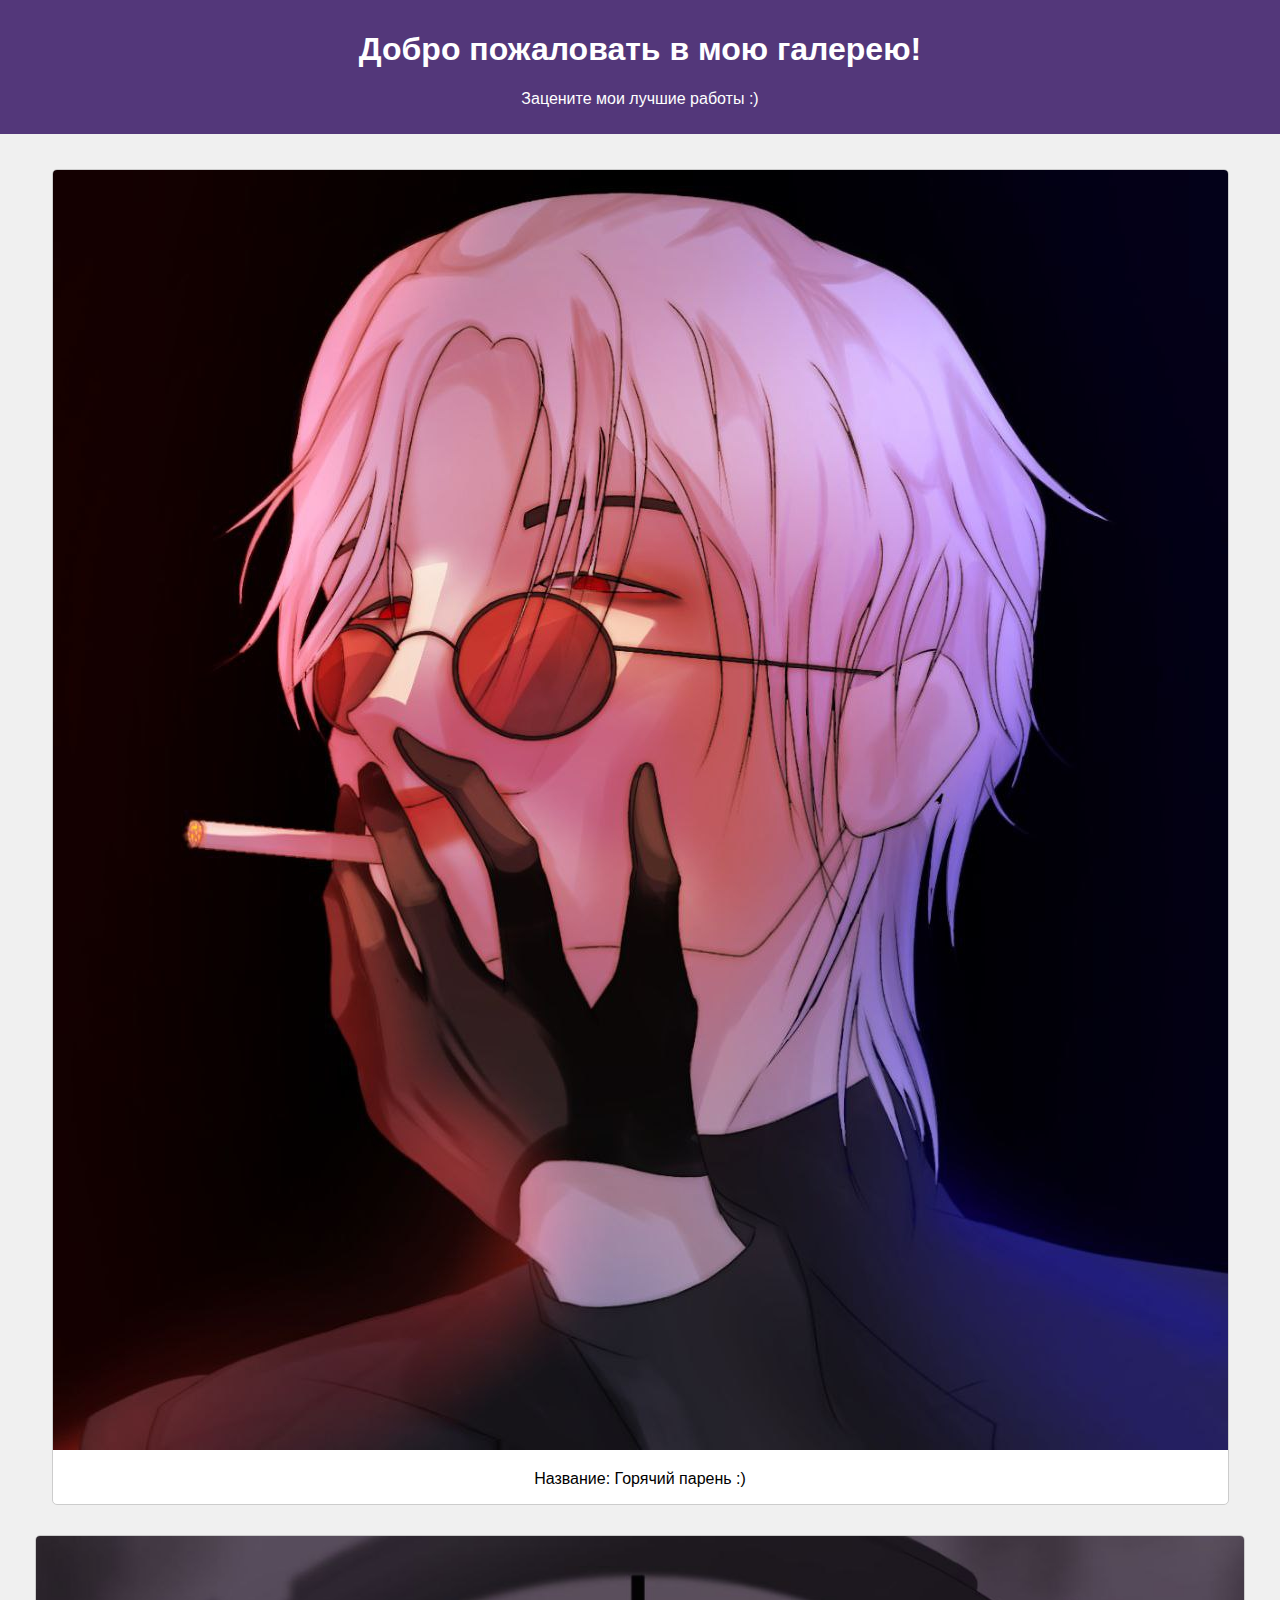
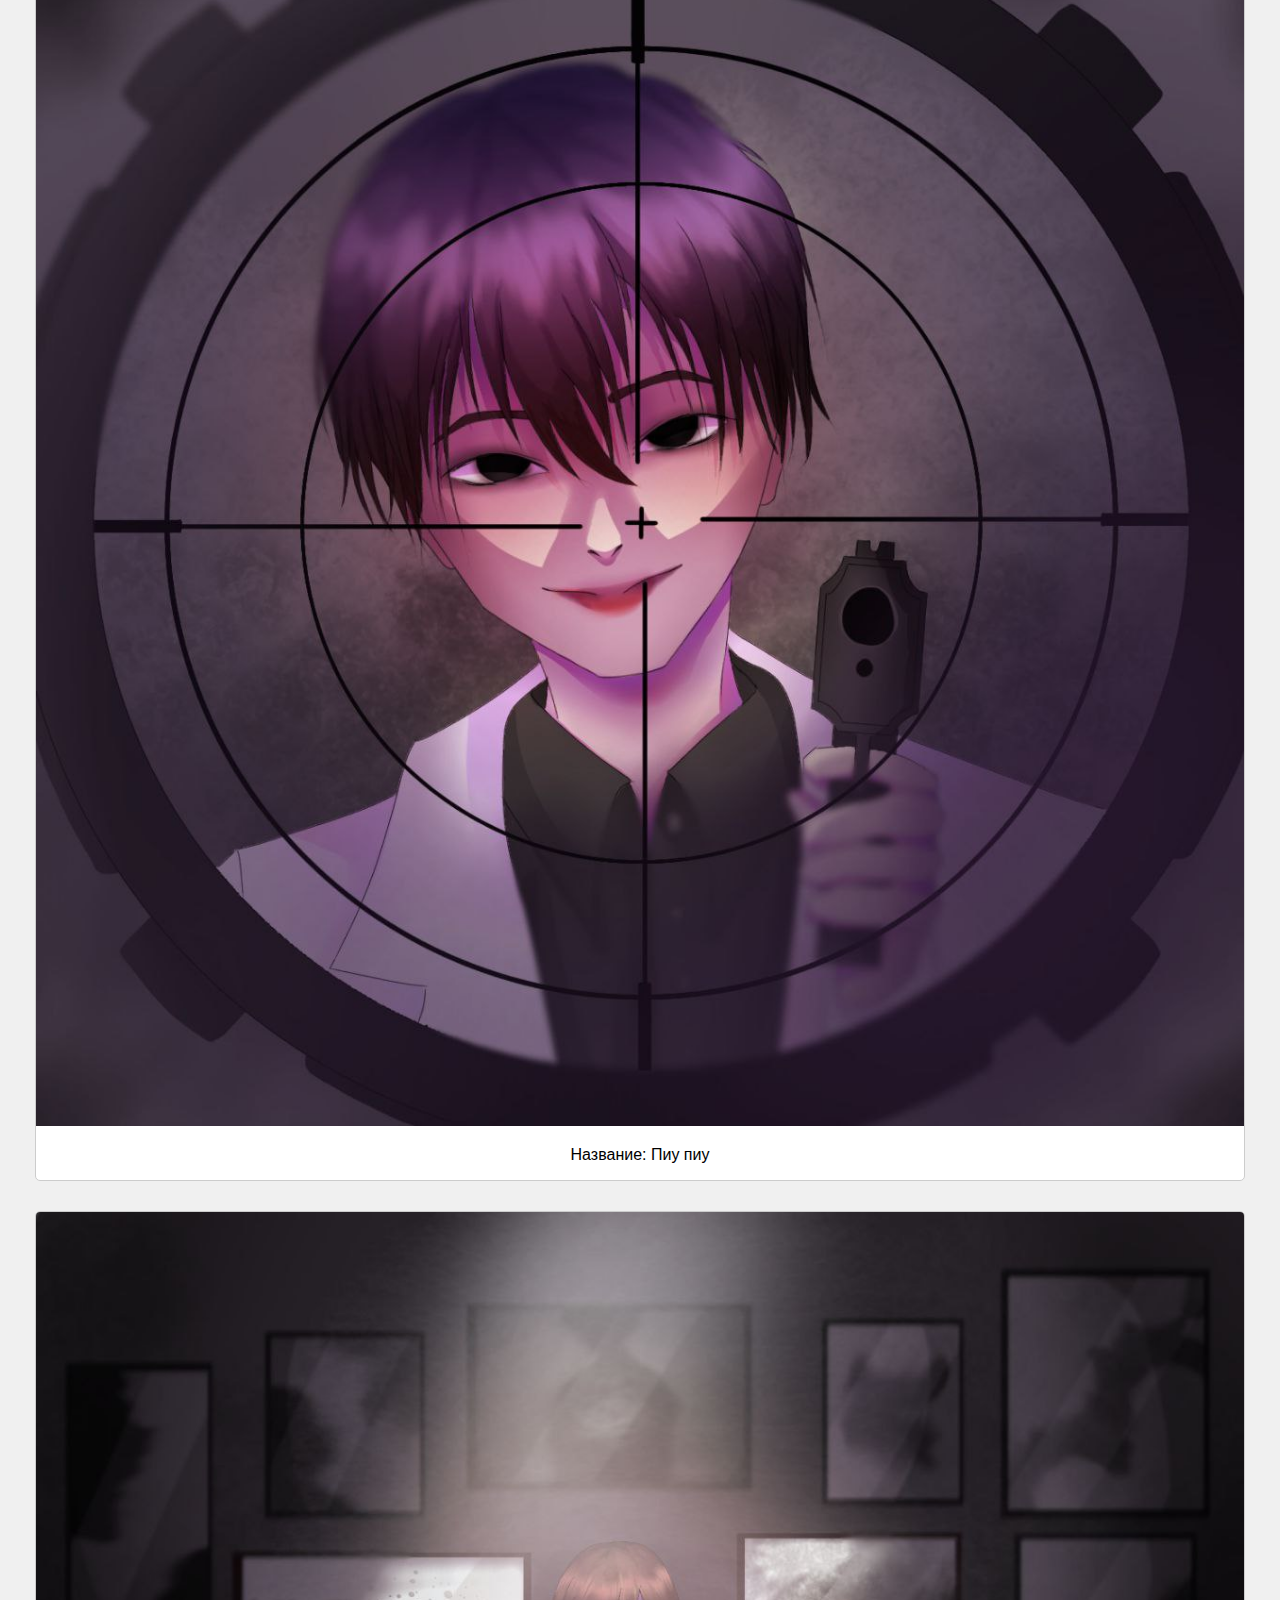
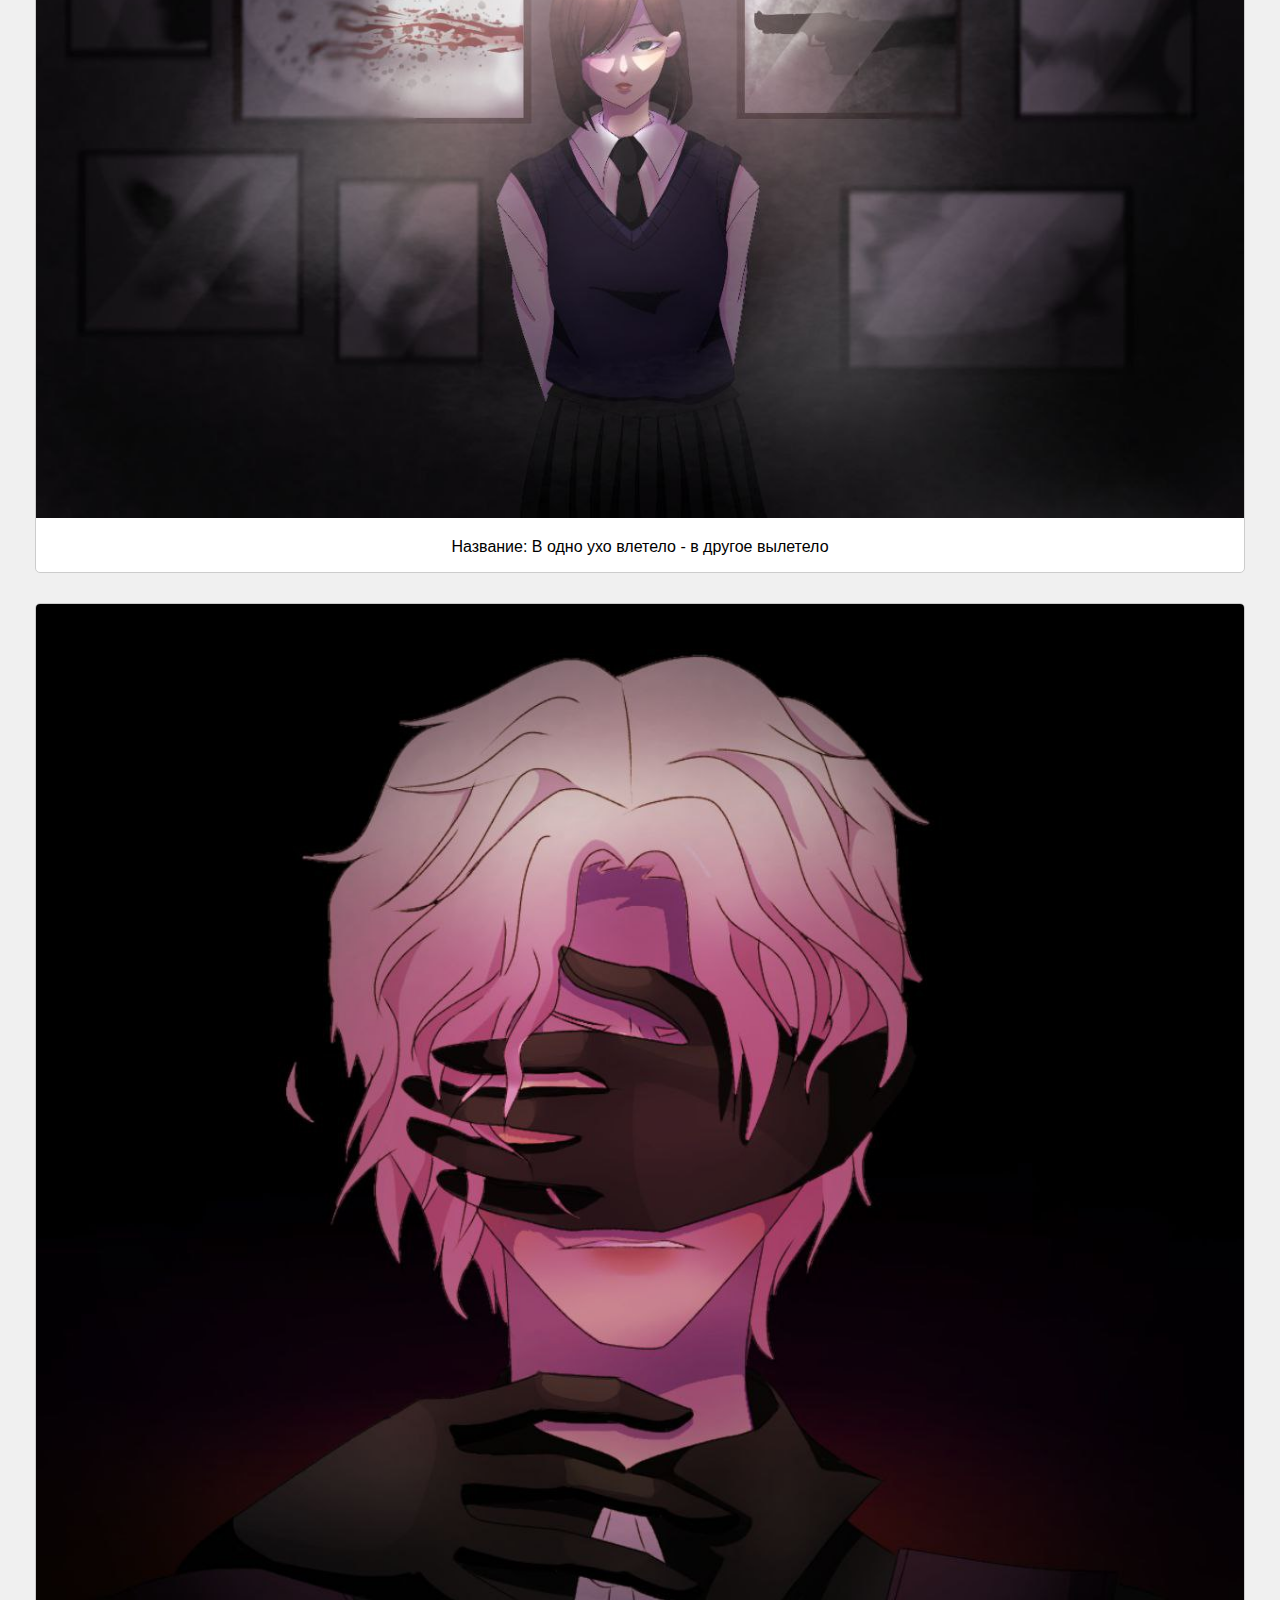
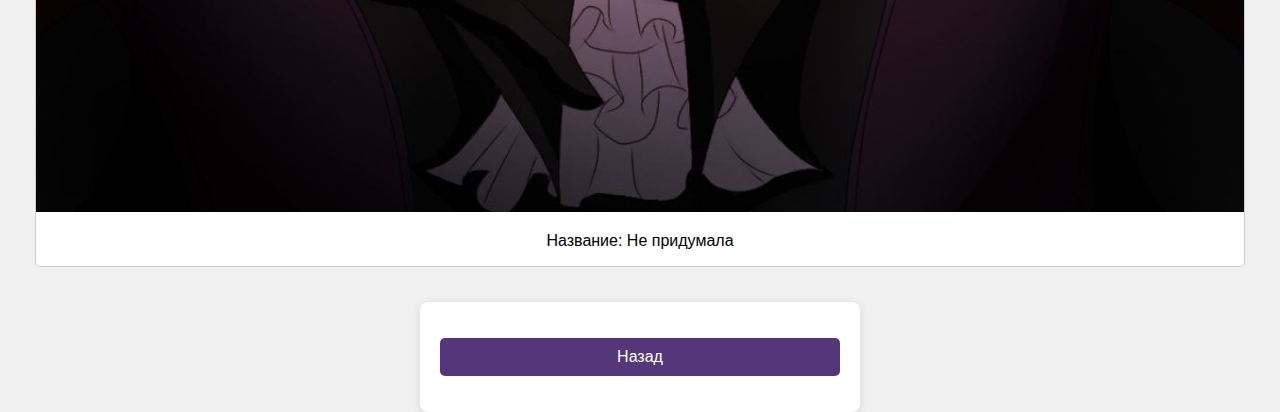
==== commit 10ded85f: "Update page1.html" ====
--- a/page1.html
+++ b/page1.html
@@ -100,7 +100,7 @@
 
         a {
             text-decoration: none;
-            color: #53377A;
+            color: #ffffff;
             background-color: #53377A;
             padding: 10px 15px;
             border-radius: 5px;
